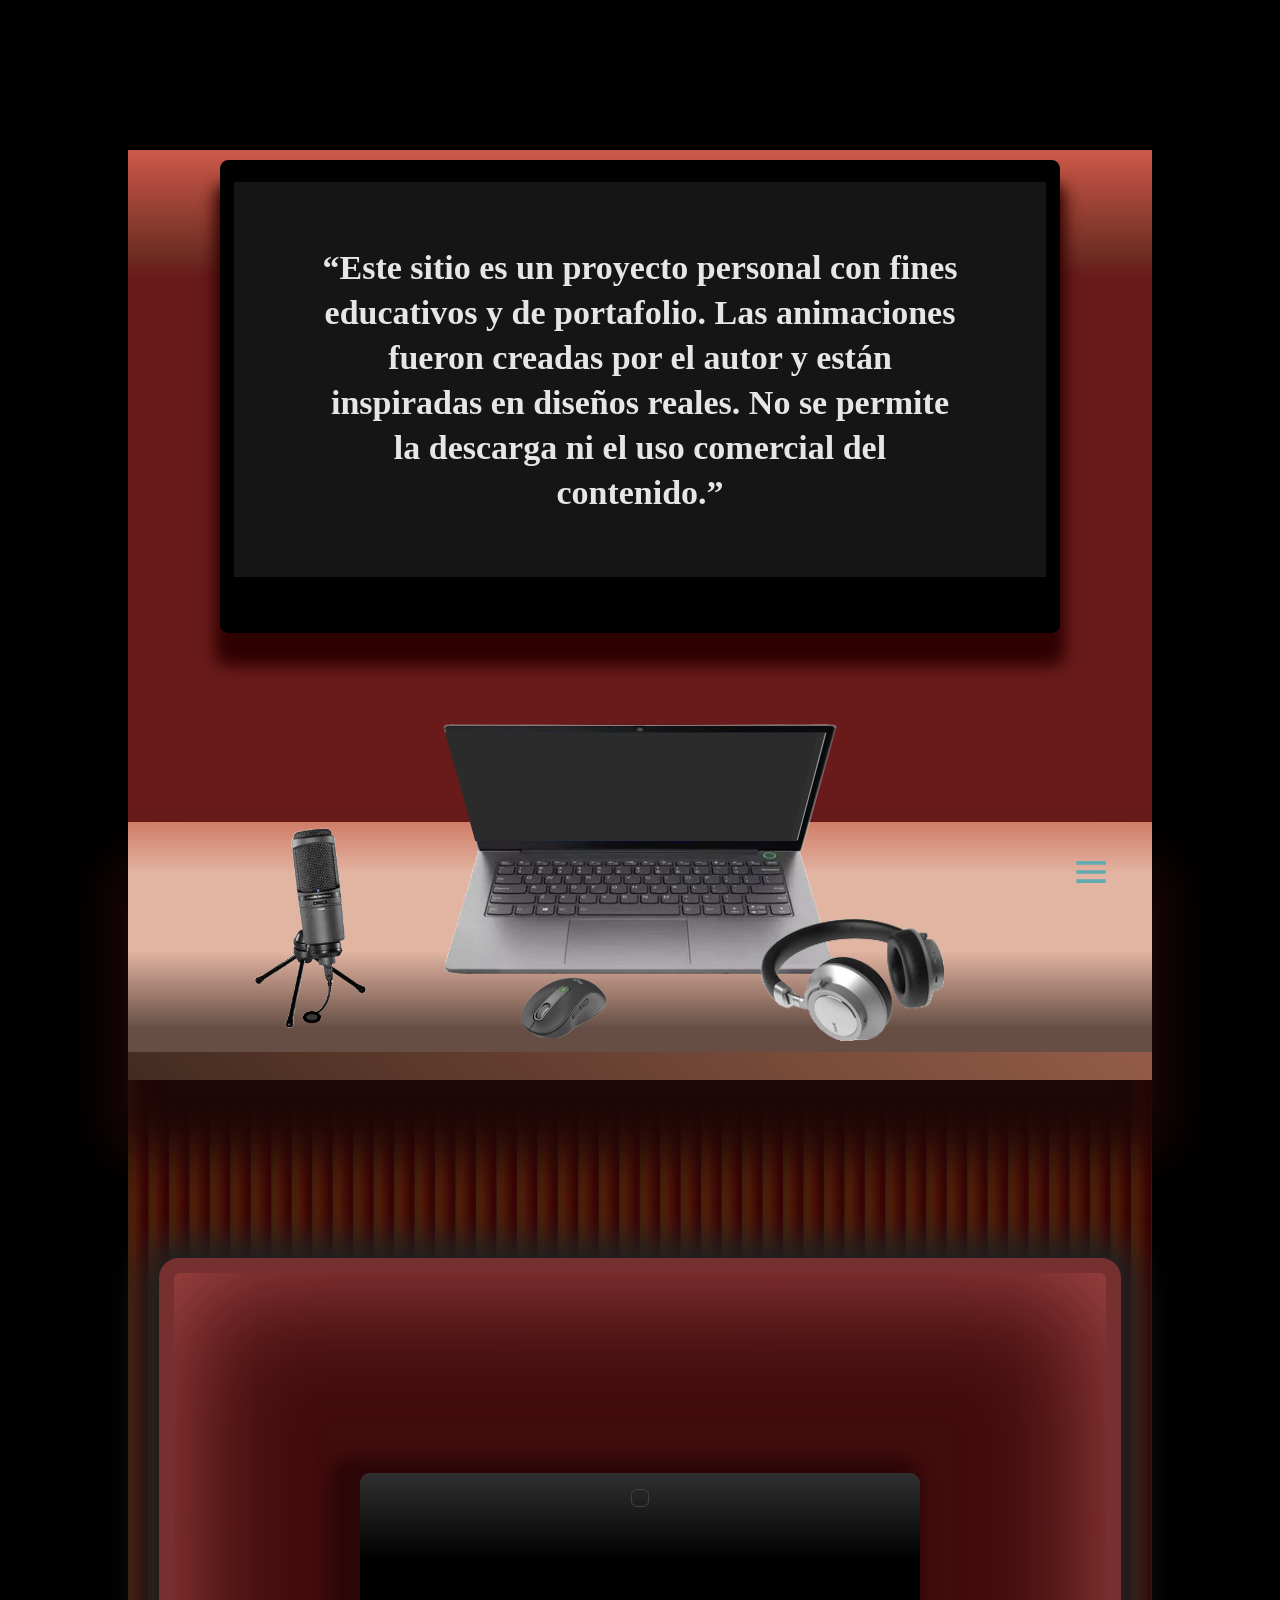
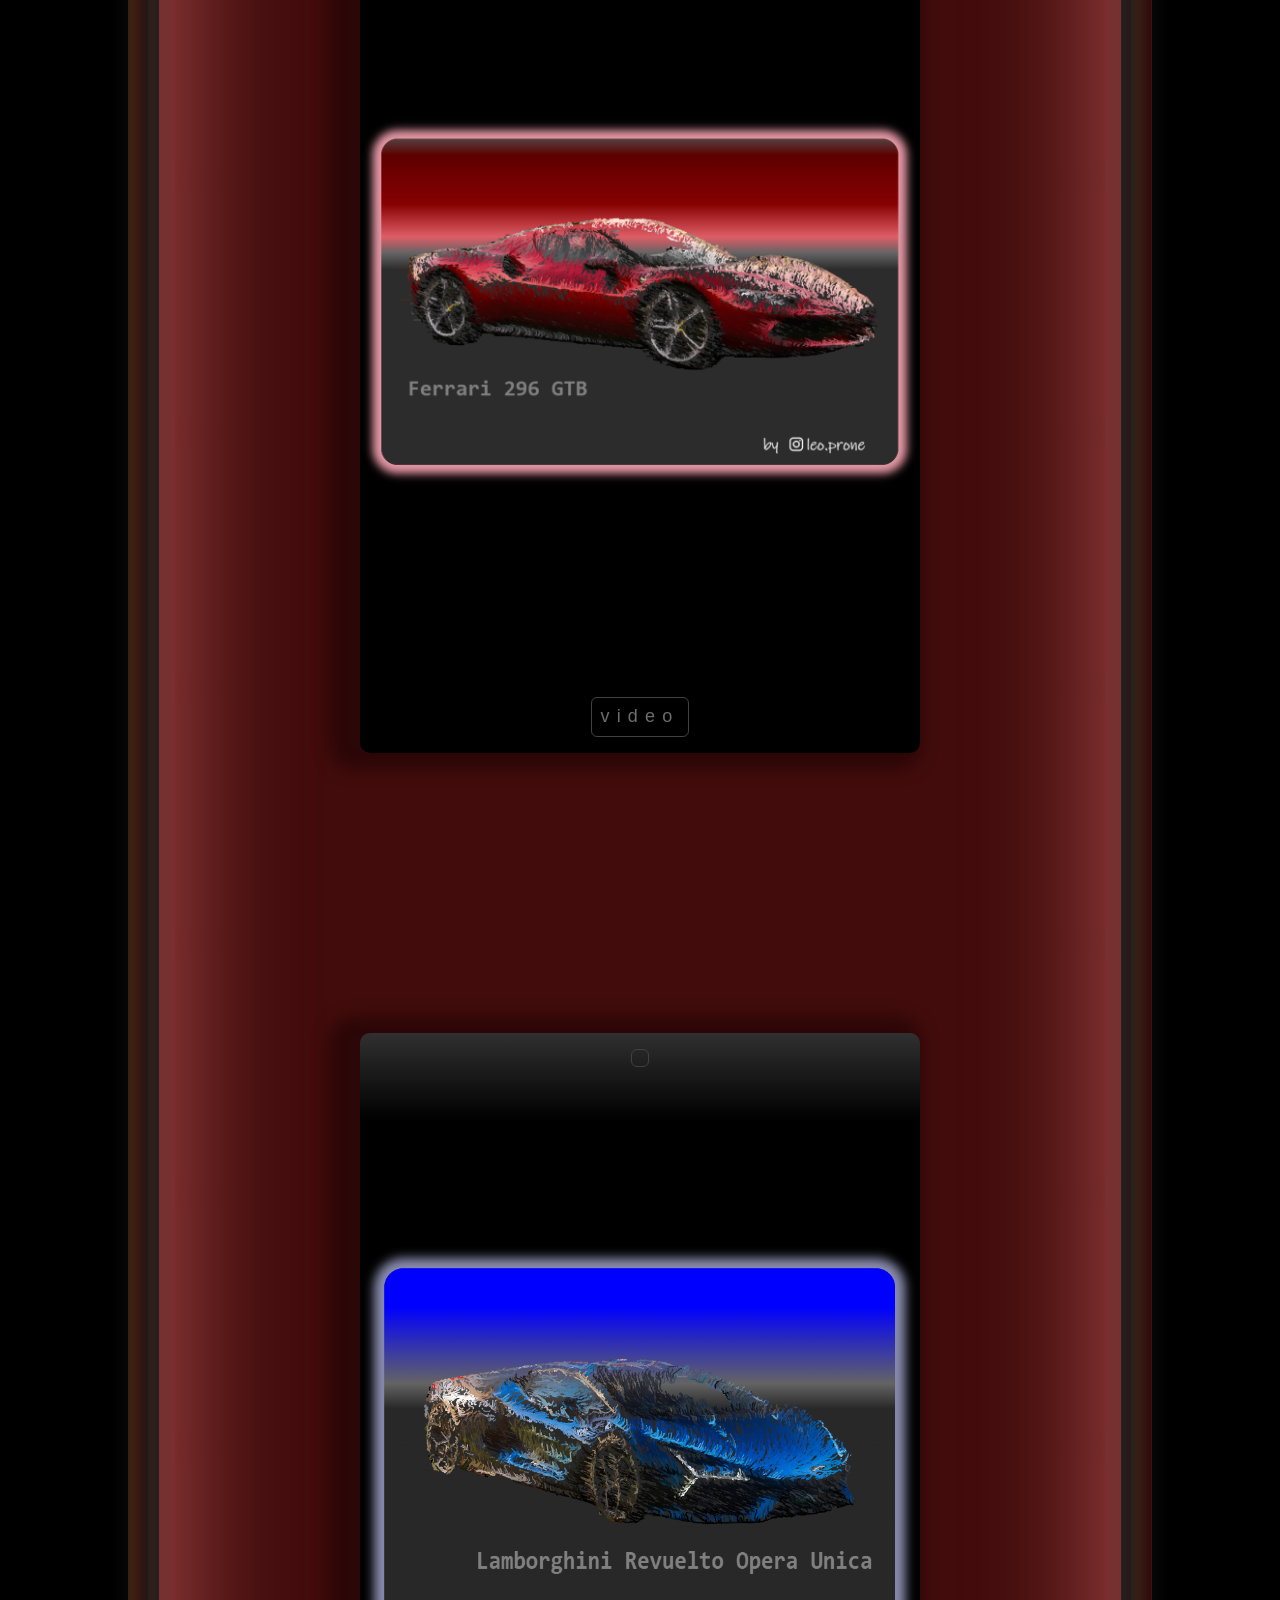
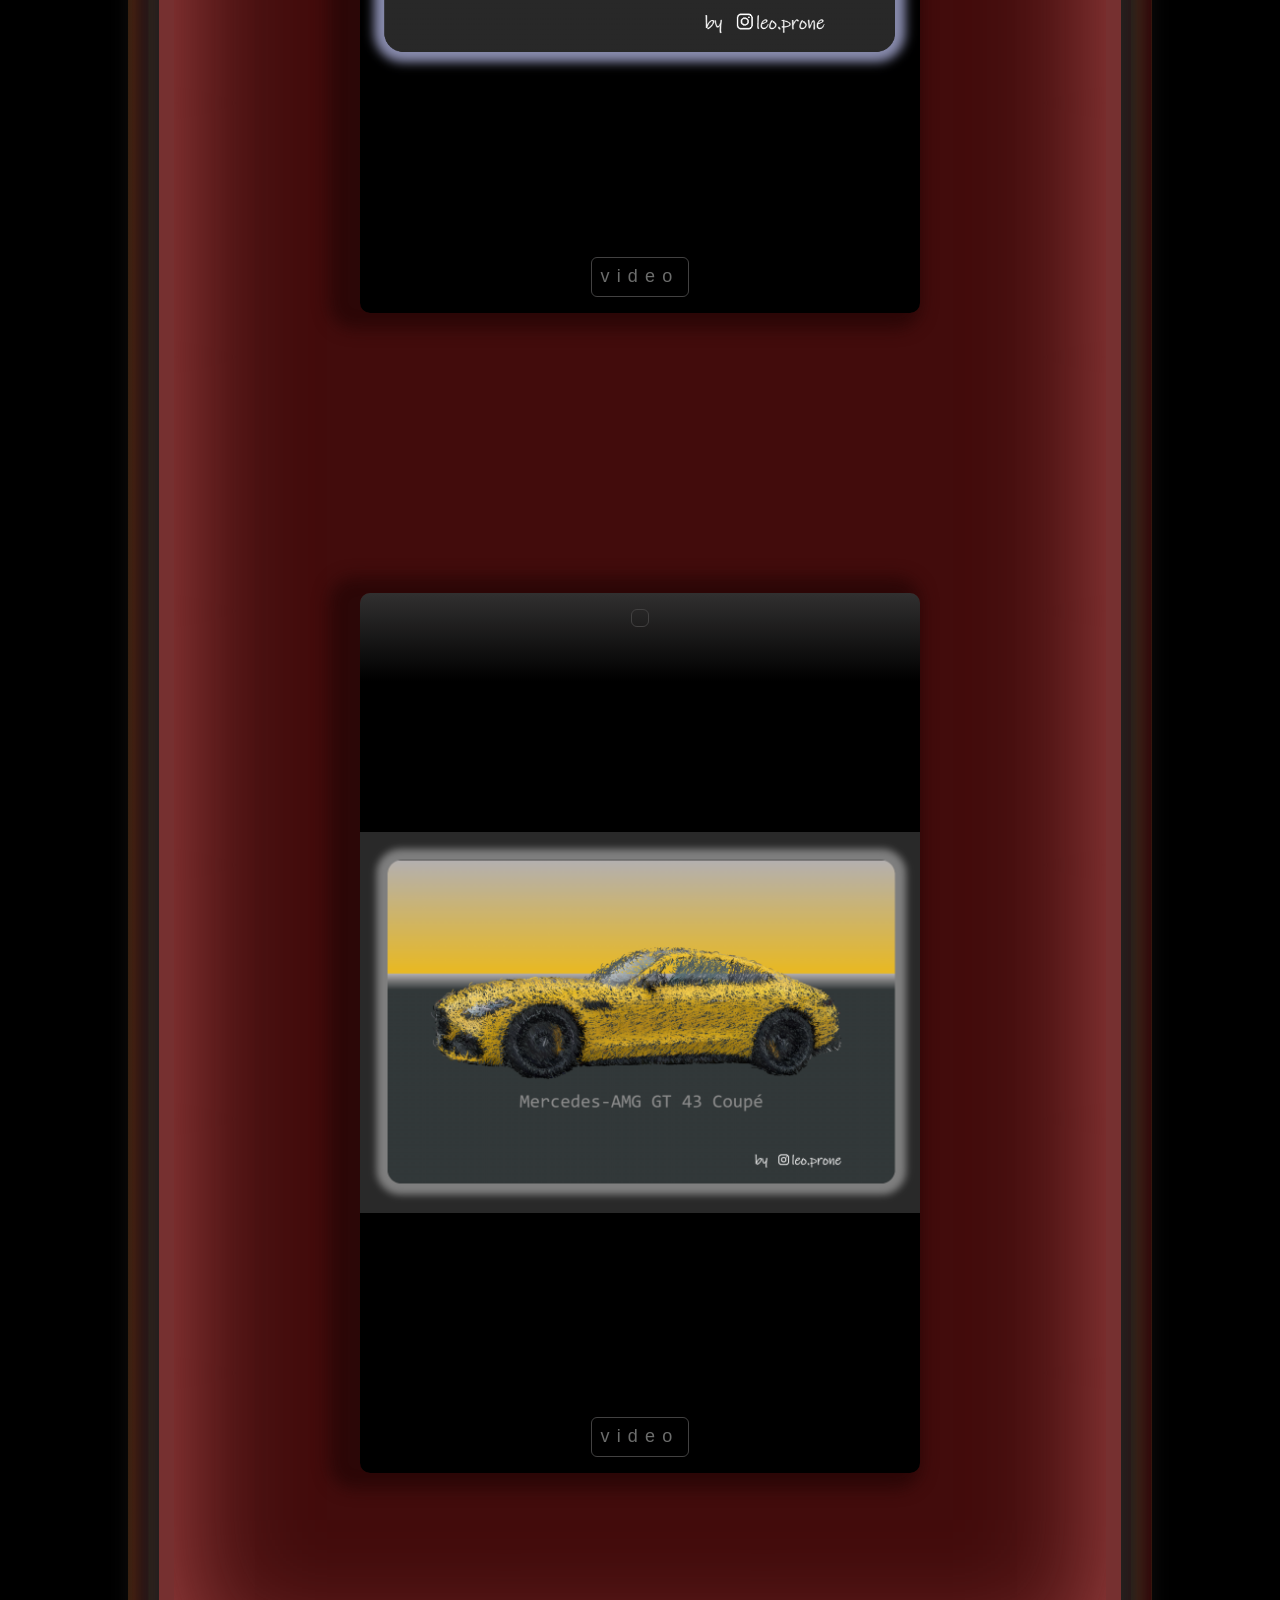
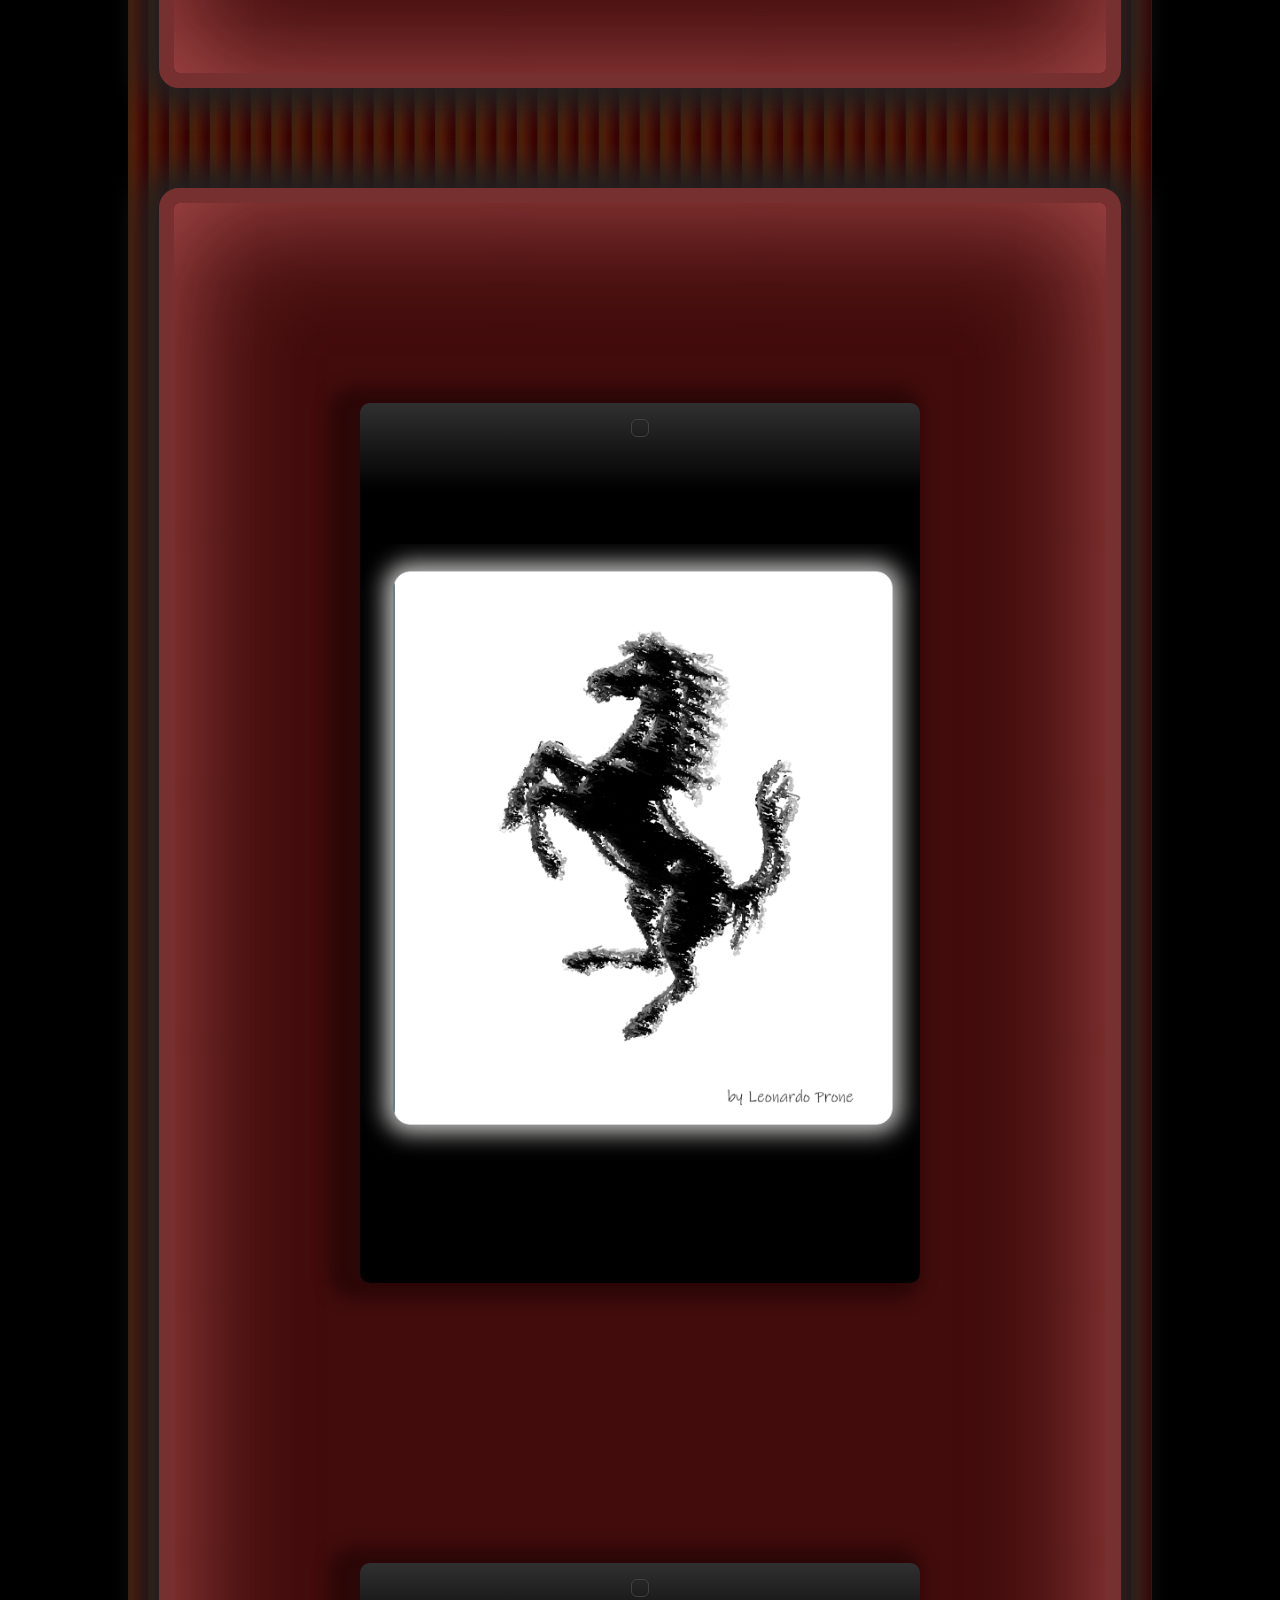
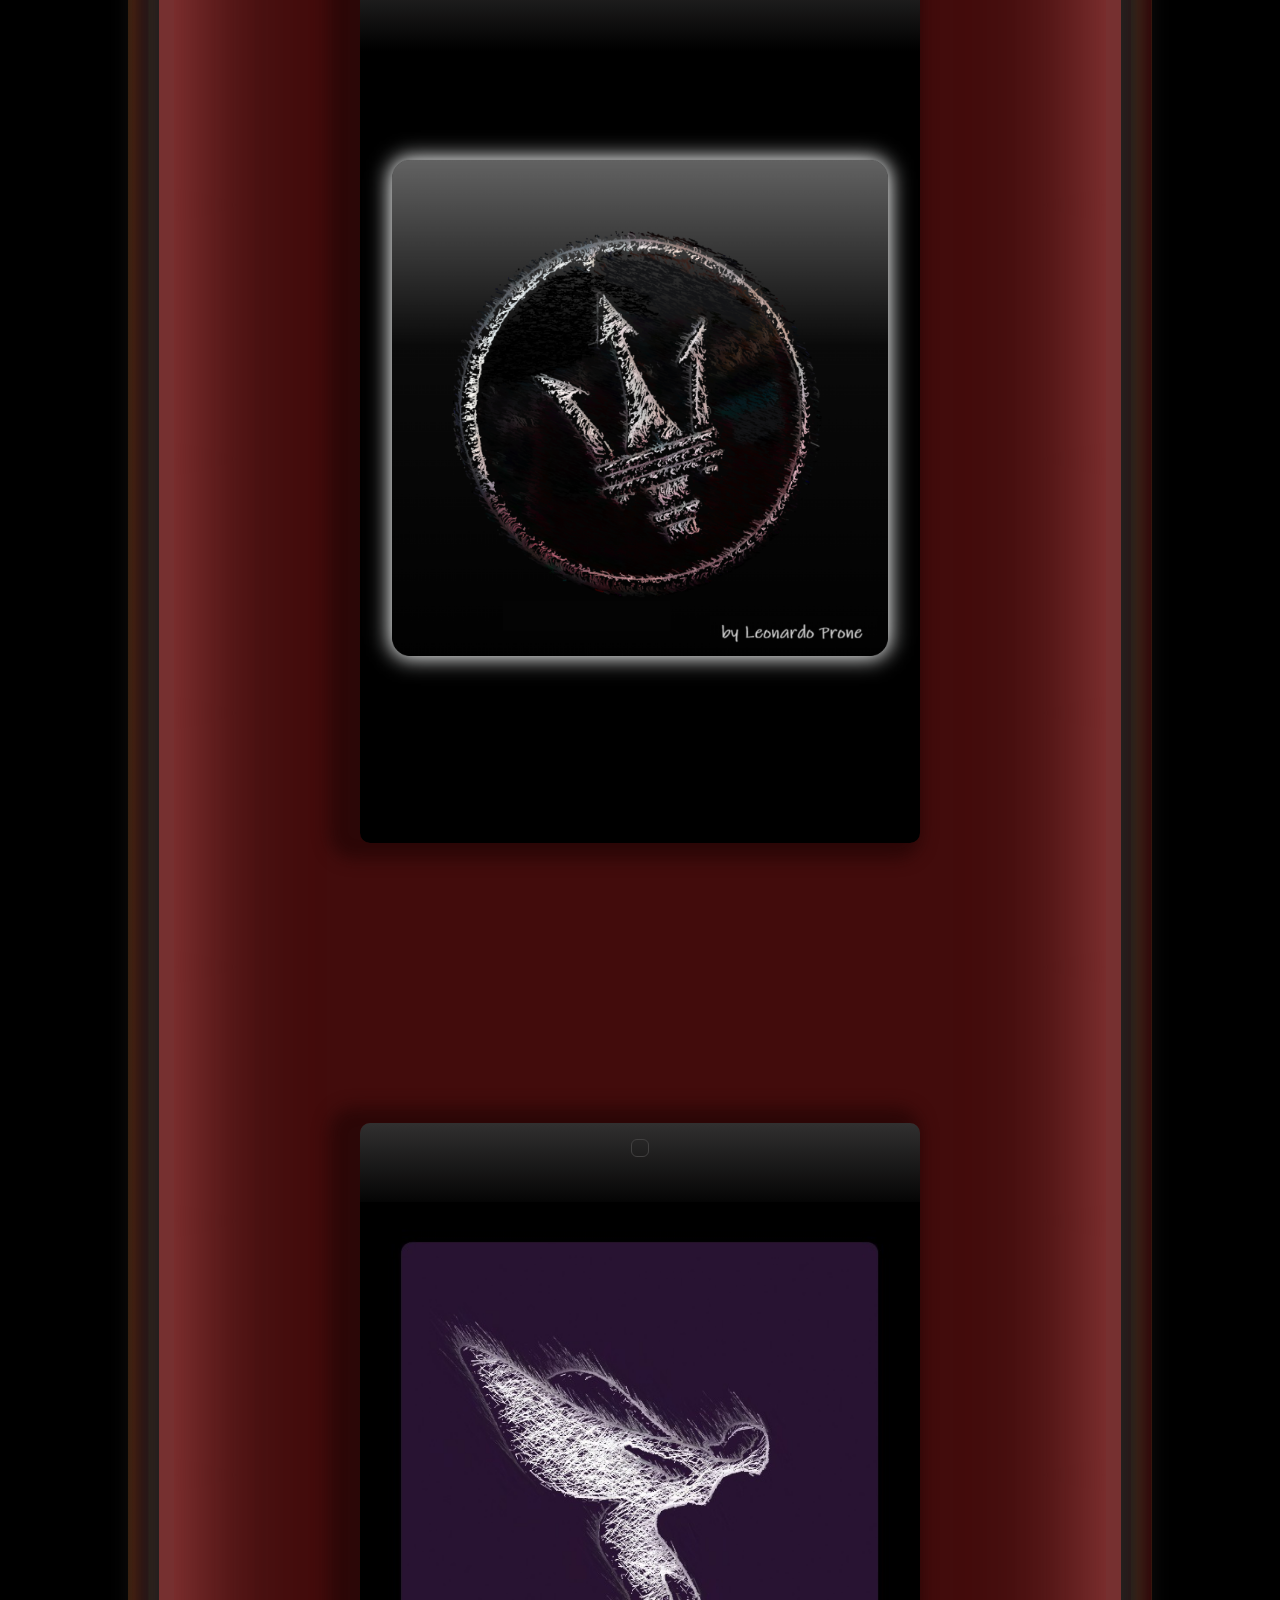
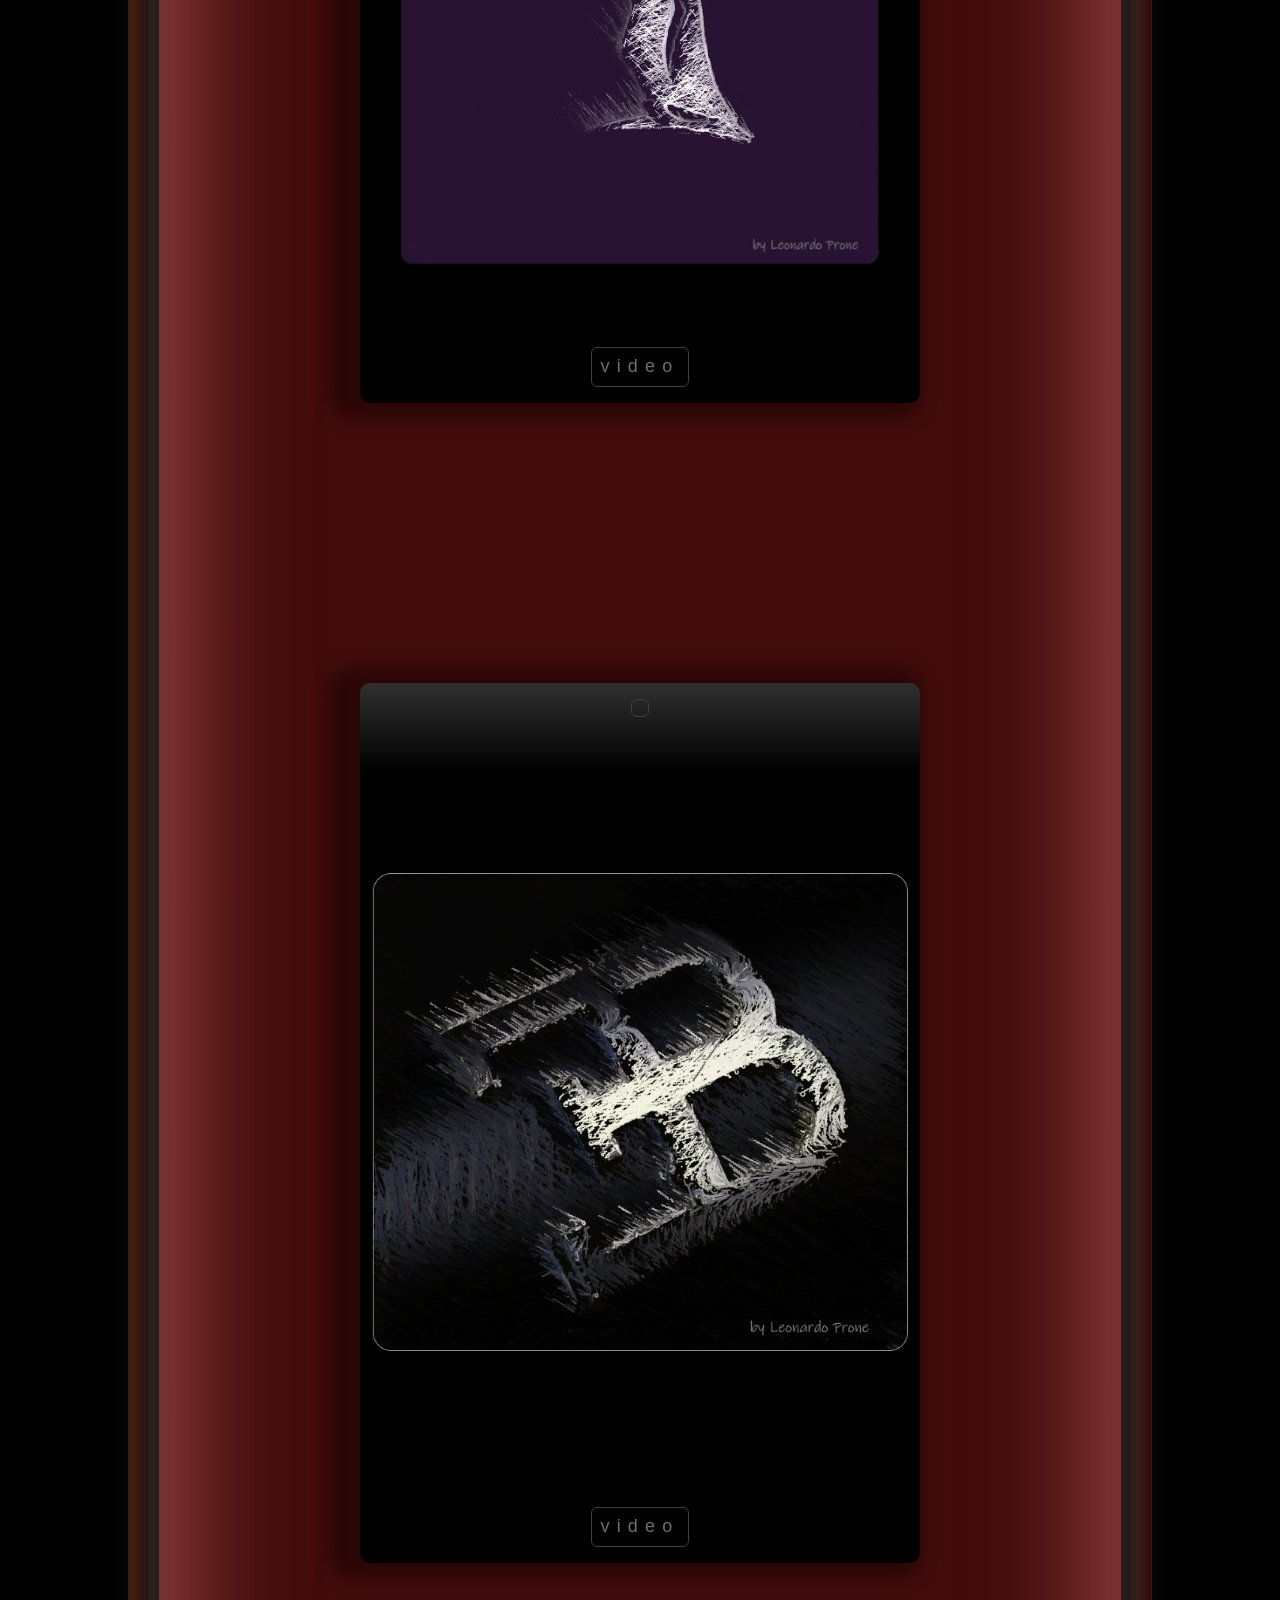
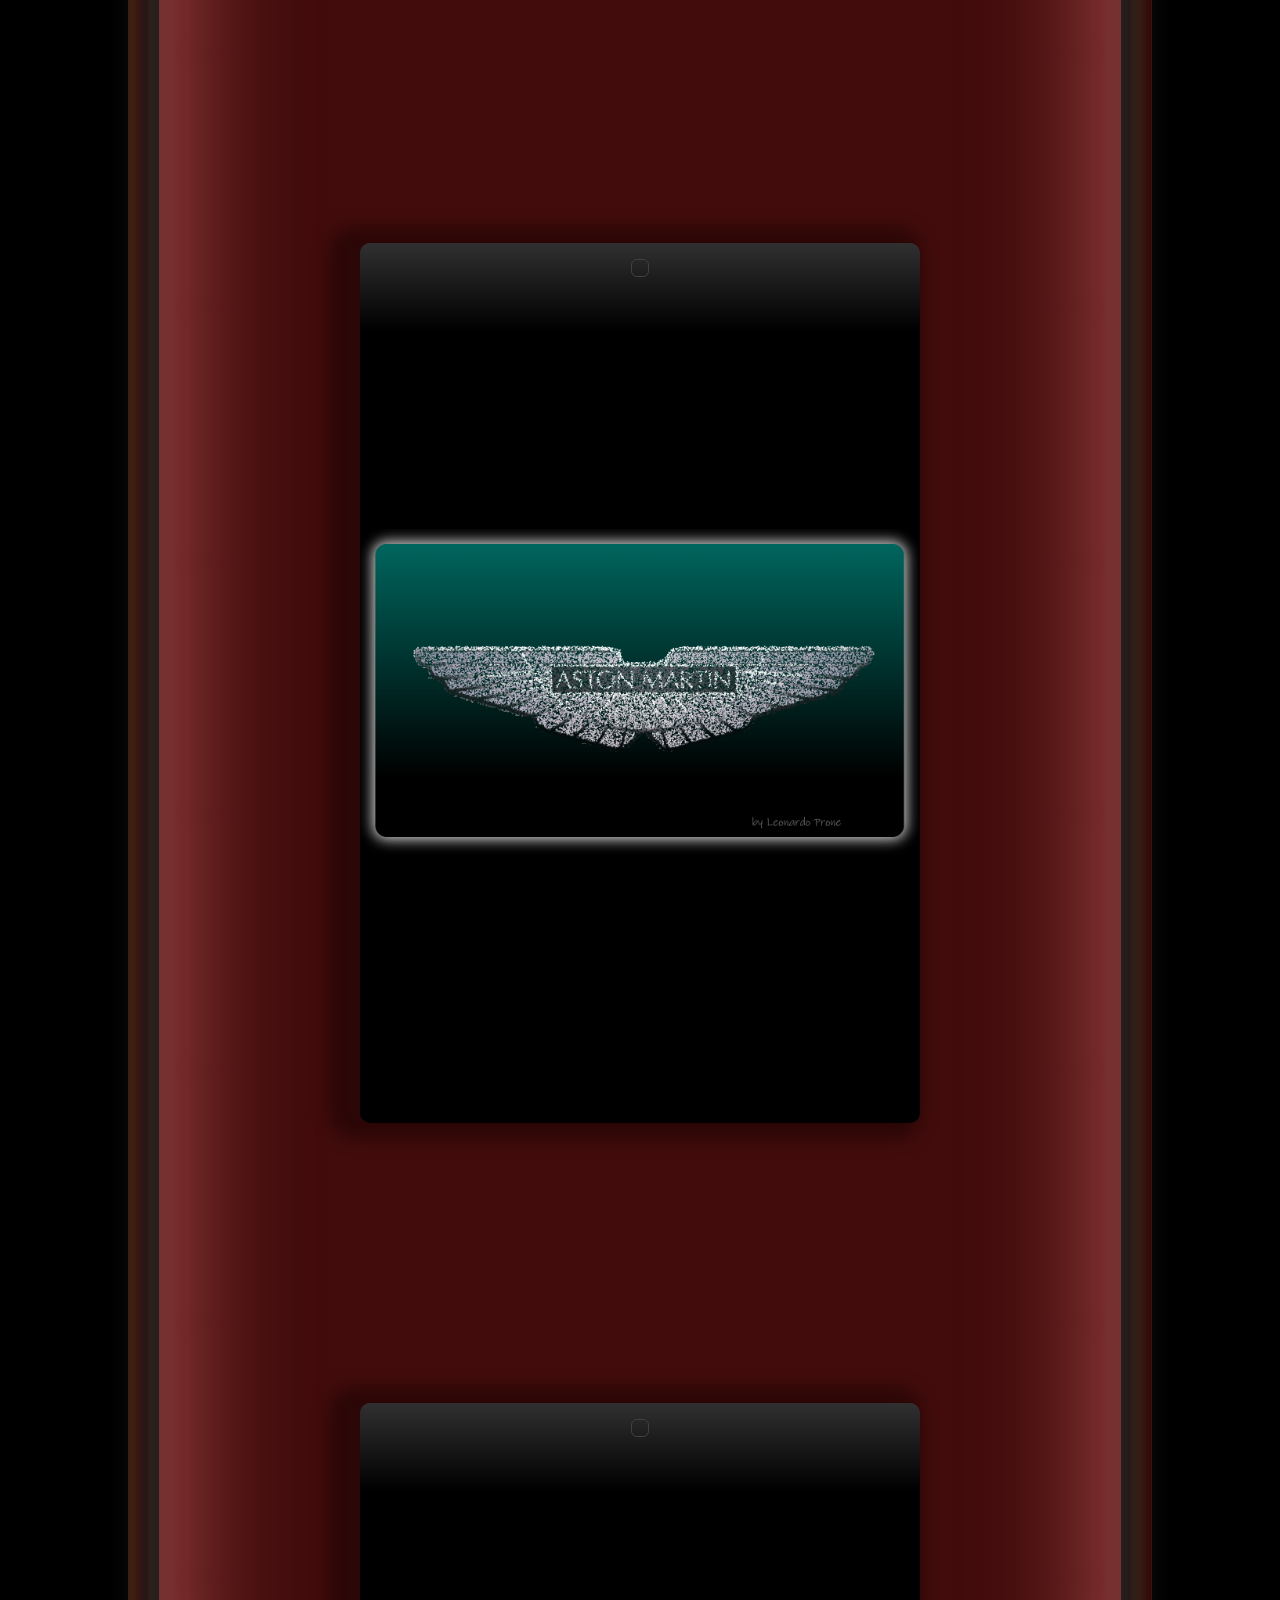
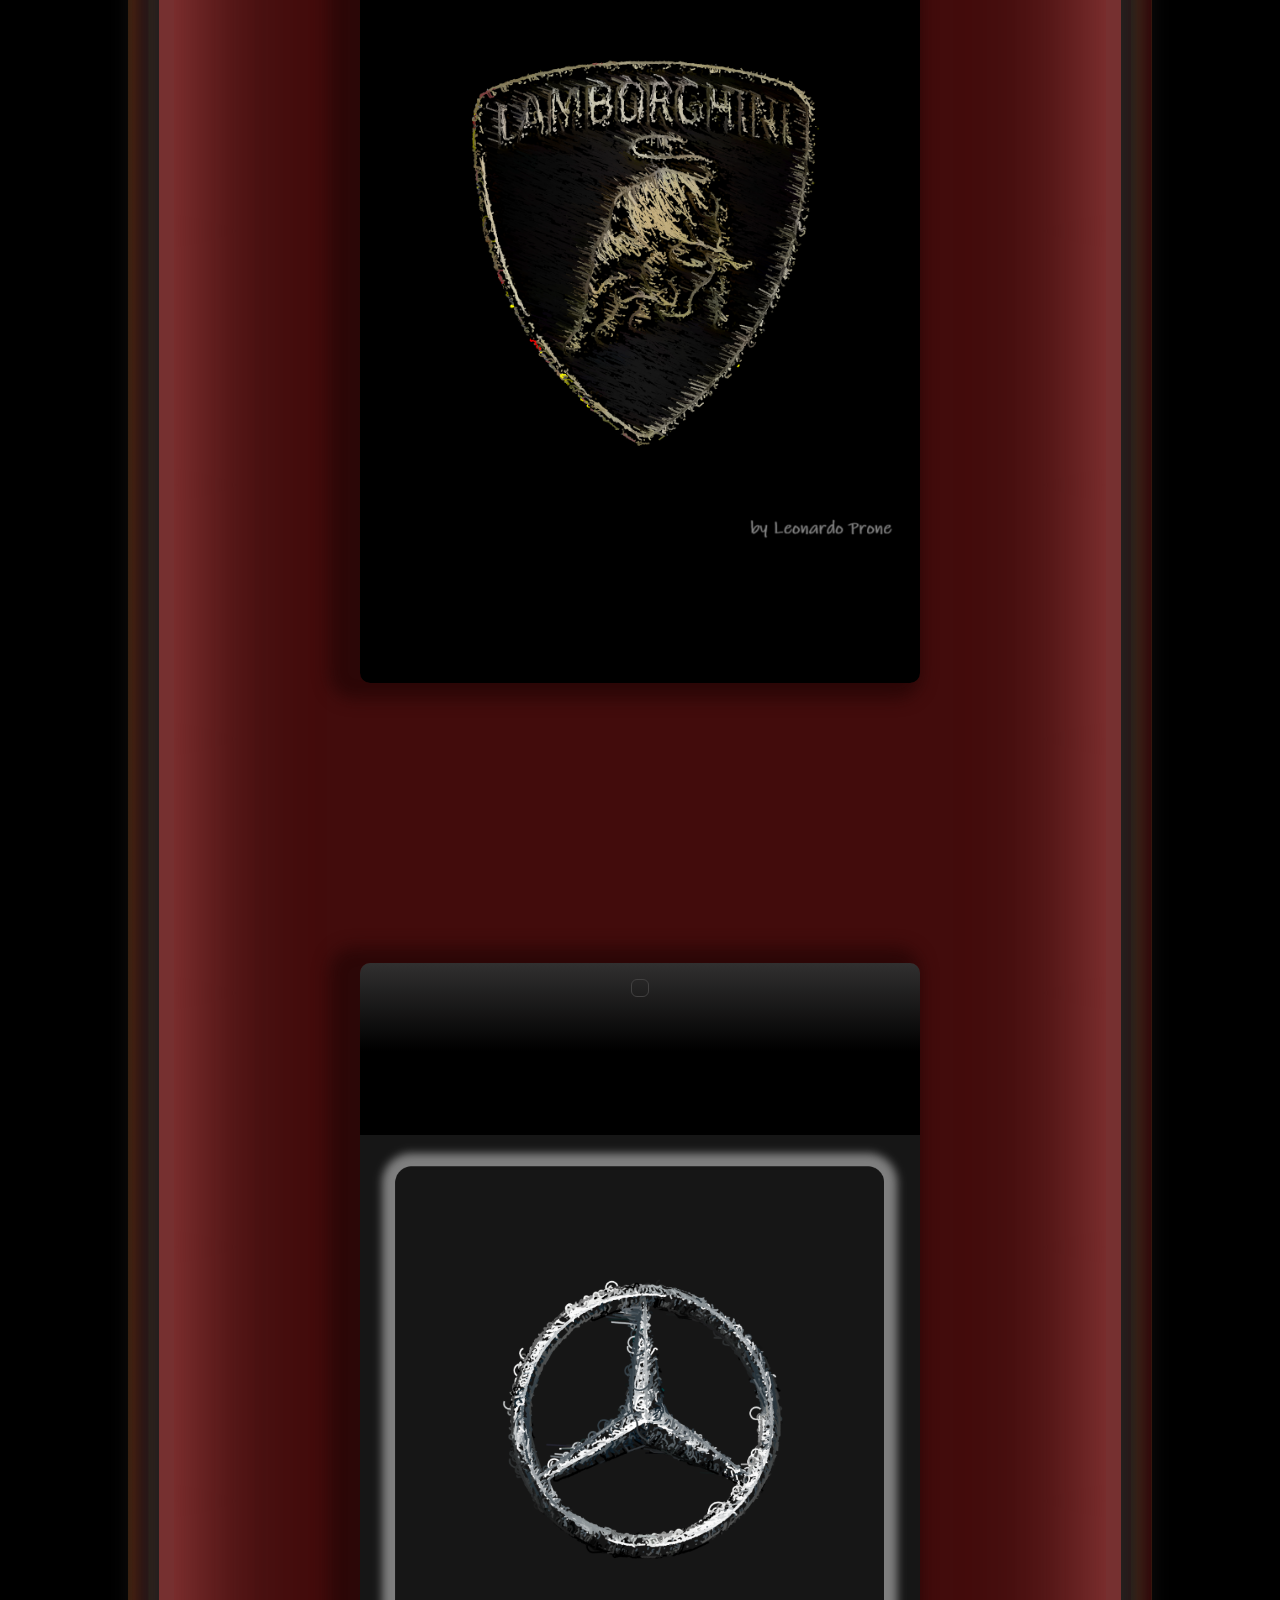
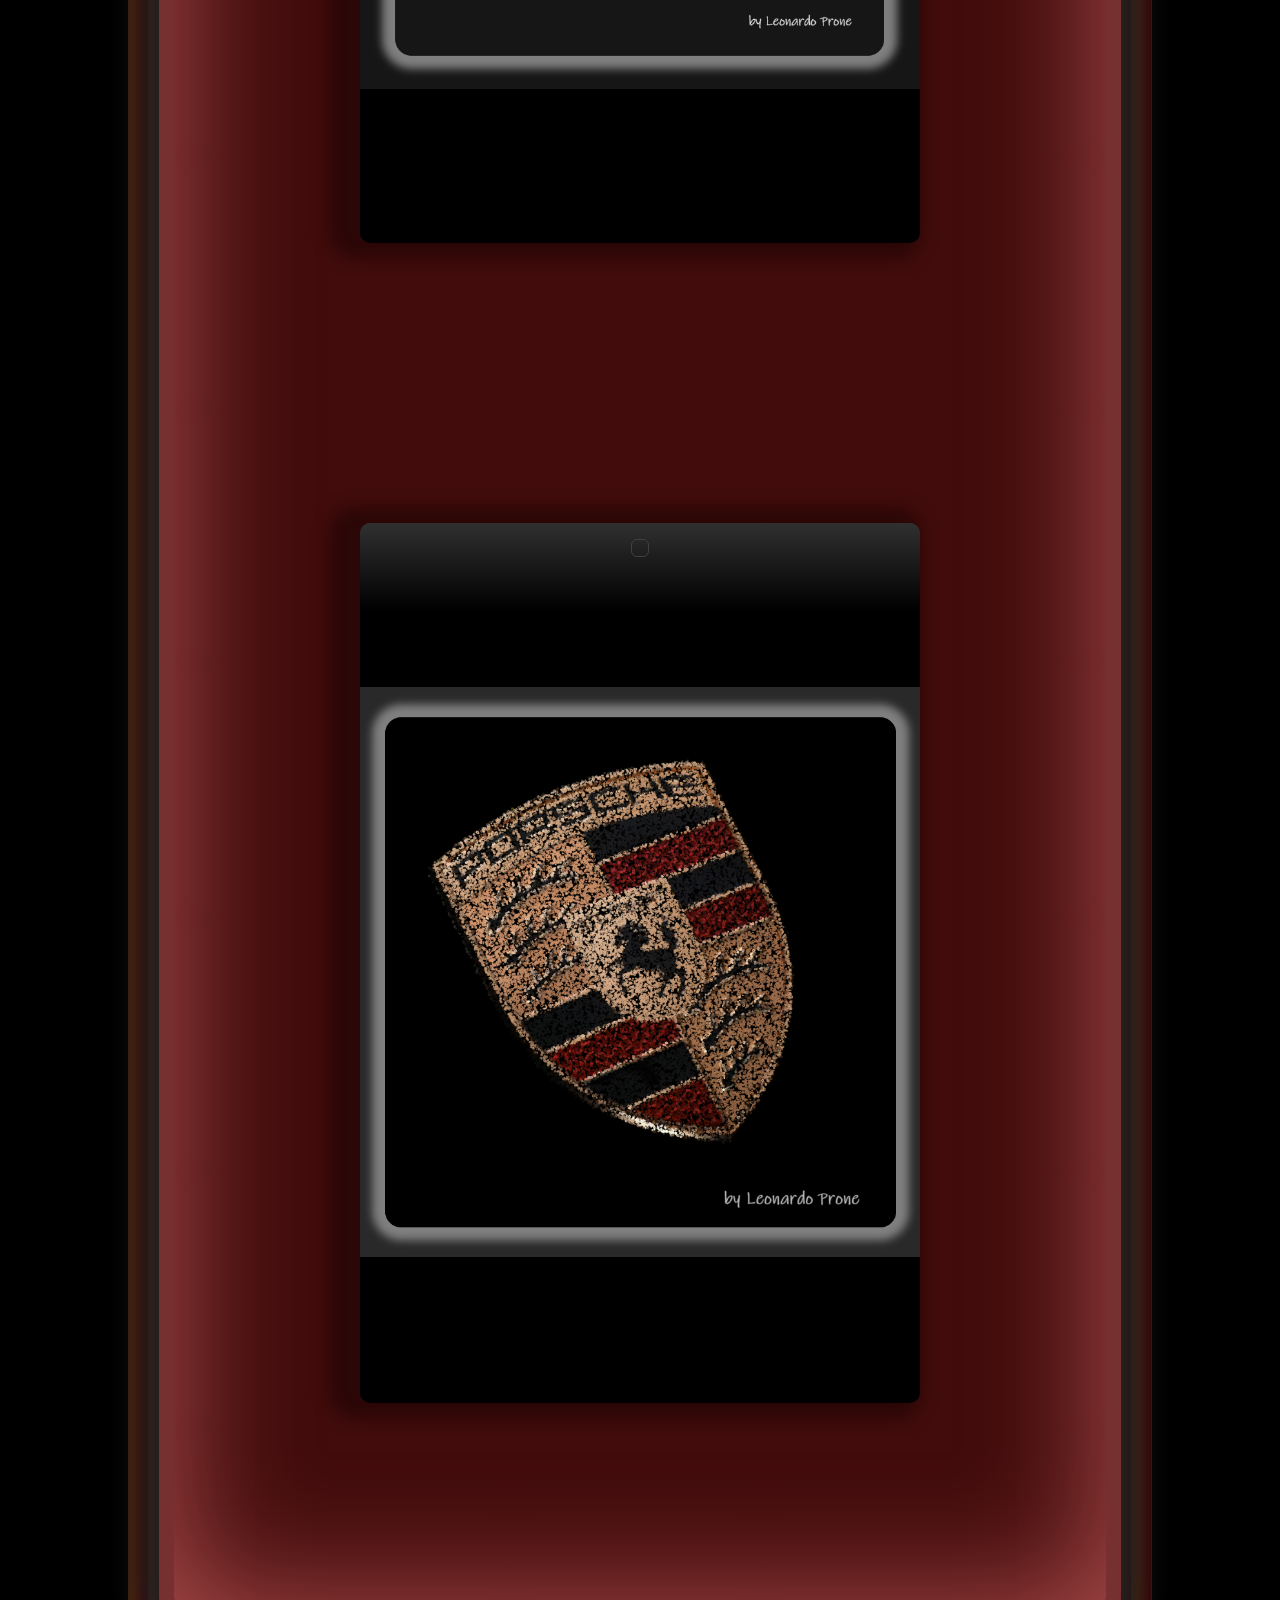
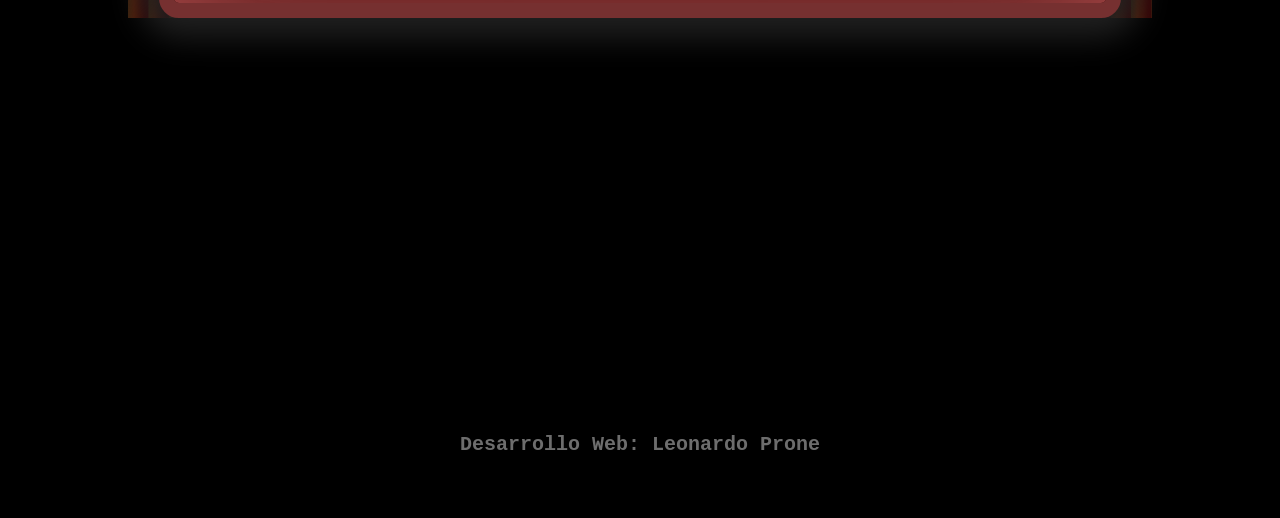
==== index.html @ 73f513bf "Add files via upload" ====
<!DOCTYPE html>
<html lang="es">
<head>
    <meta charset="UTF-8">
    <meta http-equiv="X-UA-Compatible" content="IE=edge">
    <meta name="viewport" content="width=device-width, initial-scale=1.0">
    <title>Leo Prone</title>
   <!-- <link rel="icon" href="assets/android-icon-192x192.png">
    -->
    <meta name="theme-color" content="rgb(91, 92, 92)"> 
   <!--  <link rel="stylesheet" href="styles/base.css"> -->
<!--    <link rel="stylesheet" href="styles/base.css">
   <link rel="stylesheet" href="styles/home.css"> 
   <link rel="stylesheet" href="styles/galeria.css">  -->
    
    <!--   <link rel="stylesheet" href="styles/albumes_comas.css"> 
     <link rel="stylesheet" href="styles/temas_individuales.css">  
     -->
     <link rel="stylesheet" href="styles/base.css"> 
     <link rel="stylesheet" href="styles/posta.css">
<!-- 


     <meta name="description" content="Modelo mecanicocuántico del átomo. Energía de orbitales. Radios covalentes o atómicos, iónicos. Energía de ionización. Afinidad electrónica.">
<meta name="theme-color" content="rgb(31, 31, 31)">
    
<link rel="canonical" href="https://www.tomoclasesonline.com/quimica-general-inorganica/estructura-atomica-tabla-periodica.html">
   
<link rel="icon" href="https://www.tomoclasesonline.com/assets/favicon-tco.png">
<link rel="apple-touch-icon" href="https://www.tomoclasesonline.com/assets/favicon-tco.png">

 -->
<!-- REDES SOCIALES -->


<meta property="og:title" content="Pablo Comas - Sitio oficial">
<meta property="og:description" content="">
<meta property="og:url" content="https://leoprone.github.io/pablocomas/index.html">
<meta property="og:image" content="https://leoprone.github.io/pablocomas/assets/hambre-fondo.jpg">

<meta name="twitter:card" content="summary_large_image">
<meta name="twitter:description" content="">
<meta name="twitter:title" content="Pablo Comas - Sitio oficial">
<meta name="twitter:site" content="@eniun_es">
<meta name="twitter:image" content="https://leoprone.github.io/pablocomas/assets/hambre-fondo.jpg">
<meta name="twitter:creator" content="@andylluch">

 
</head>




<body id="body" class="body-home overflow-hidden">


  <header class="header">

<!-- 
     -webkit-box-reflect: below 2rem linear-gradient(to bottom, rgba(0, 0, 0, 0), rgba(0, 0, 0, 0.5));
    -->
 
 <!-- 
    <div class="compartir">
      <h4>compartir</h4>
      <div class="contenedor-redes">
        <a class="facebook redes" href="javascript:void(0)" onclick="javascript:genericSocialShare('https://www.facebook.com/sharer.php?u=leoprone.github.io/pablocomas/index.html')">
          <svg class="redes" xmlns="http://www.w3.org/2000/svg" width="16" height="16" fill="currentColor" class="bi bi-facebook" viewBox="0 0 16 16">
         <path d="M16 8.049c0-4.446-3.582-8.05-8-8.05C3.58 0-.002 3.603-.002 8.05c0 4.017 2.926 7.347 6.75 7.951v-5.625h-2.03V8.05H6.75V6.275c0-2.017 1.195-3.131 3.022-3.131.876 0 1.791.157 1.791.157v1.98h-1.009c-.993 0-1.303.621-1.303 1.258v1.51h2.218l-.354 2.326H9.25V16c3.824-.604 6.75-3.934 6.75-7.951"/>
          </svg>
        </a>  
  
  
  
        <a href="https://twitter.com/share?ref_src=twsrc%5Etfw" class="twitter-share-button" data-show-count="false" target="_blank" rel="noopener">
          <svg class="redes" xmlns="http://www.w3.org/2000/svg" width="16" height="16" fill="currentColor" class="bi bi-twitter-x" viewBox="0 0 16 16">
            <path d="M12.6.75h2.454l-5.36 6.142L16 15.25h-4.937l-3.867-5.07-4.425 5.07H.316l5.733-6.57L0 .75h5.063l3.495 4.633L12.601.75Zm-.86 13.028h1.36L4.323 2.145H2.865z"/>
          </svg>
        </a>
      </div>
        <script async src="https://platform.twitter.com/widgets.js" charset="utf-8"></script>
    </div>
    
  

    TEXTO TRANSPARENTE CON IMAGEN DE FONDO
 
    h1{
      width: 300px;
      padding: 10px;
      font-size: 2.5rem;
      font-weight: bold;
      text-shadow: -8px 10px .5rem rgb(35, 34, 34);
      text-align: center;
      margin: 100px auto;
      border: 10px solid rgb(198, 195, 195);
      border-radius: 5px;
      background: url("assets/images/img-yo.jpg") no-repeat center bottom;
      -webkit-background-clip: text;
      background-size: cover;
      box-shadow: 0 15px 2rem .2rem black, inset 0 0 1rem .3rem rgb(125, 124, 124);
      background-clip: text;
      color: transparent;
     
    }
     -->




      <section class="container">       
              <!--<div class="logo">
               <a href="index.html#inicio"><img src="assets/android-icon-192x192.png" alt=""></a>
              </div>-->        
          
<!--          
              <button class="menu-btn">
                <svg xmlns="http://www.w3.org/2000/svg" width="44" height="44" viewBox="0 0 20 20">
                   <path d="M4 6H20V8H4zM4 11H20V13H4zM4 16H20V18H4z" />
                </svg>
                <svg class="none" xmlns="http://www.w3.org/2000/svg" width="44" height="44" viewBox="0 0 20 20">
                   <path
                     d="M16.192 6.344L11.949 10.586 7.707 6.344 6.293 7.758 10.535 12 6.293 16.242 7.707 17.656 11.949 13.414 16.192 17.656 17.606 16.242 13.364 12 17.606 7.758z" />
                </svg>
               </button> -->

               <button class="menu-btn">
                <svg xmlns="http://www.w3.org/2000/svg" width="44" height="44" viewBox="0 0 24 24">
                  <path d="M4 6H20V8H4zM4 11H20V13H4zM4 16H20V18H4z" />
                </svg>
                <svg class="none" xmlns="http://www.w3.org/2000/svg" width="44" height="44" viewBox="0 0 24 24">
                  <path
                    d="M16.192 6.344L11.949 10.586 7.707 6.344 6.293 7.758 10.535 12 6.293 16.242 7.707 17.656 11.949 13.414 16.192 17.656 17.606 16.242 13.364 12 17.606 7.758z"/>
                </svg>
              </button>

        <nav class="menu">
          <a href="" class="contacto-mio">leoprone@gmail.com</a>
        <!--   <a href="index.html#discografia">Discografía</a>
          <a href="index.html#galeria">Galería</a>
          <a href="index.html#agenda">Agenda</a>
          <a href="https://pablocomas.bandcamp.com/" target="_blank" rel="noopener">Tienda</a>
          <a href="index.html#contacto">Contacto</a> -->
          <!--<a href="privacy_policy.html">Política de Privacidad</a>-->
          <br>
          <br>

        </nav>
      </section>
    </header>

  


    <div class="bienvenida-container">
      <div class="bienvenida">Bienvenido</div> 
    </div>

<div class="container-total">
 <!--  <div class="bienvenida-container">
    <div class="bienvenida">Bienvenido</div> 
  </div> -->
  
      <div class="pared-monitor">
        
            <div class="botones-download-video">
              <!--  botón descarga video Ferrari 296GTB -->
              <div id="btn-download-video-ferrari296" class="btn-download display-none">
                  <a  href="assets/videos/video_audio_ferrari296GTB_compr.mp4"  download="video_ferrari296"></a>
              </div>

              <!--  botón descarga video  Lamborghini Revuelto   -->
              <div id="btn-download-video-lamborghini-revuelto" class="btn-download display-none">
                <a  href="assets/videos/video_lamborghini_revuelto.mp4"  download="video_lamborghini_revuelto"></a>
            </div>

            
              <!--  botón descarga video Mercedes MG43  -->
              <div id="btn-download-video-mercedes-mg43" class="btn-download display-none">
                <a  href="assets/videos/video_mercedes_mg43.mp4"  download="video_mercedes_mg43"></a>
            </div>

              <!--  botón descarga video logo Bugatti - audio  -->
              <div id="btn-download-video-logo-bugatti-audio" class="btn-download display-none">
                <a  href="assets/videos/video_audio_logo_bugatti_compr.mp4"  download="video_audio_logo_bugatti_compr.mp4"></a>
            </div>

            
              <!--  botón descarga video logo Rolls Royce -->
              <div id="btn-download-video-logo-rolls-royce" class="btn-download display-none">
                <a  href="assets/videos/video_logo_rolls_royce_compr.mp4"  download="video_logo_rolls_royce_compr.mp4"></a>
            </div>

            </div>
   
      <div id="monitor" class="monitor">
   <!--   <video id="video-graffiti" class="video video-graffiti display-none" loop src="assets/videos/video_mercedes_mg43.mp4" width="300" height="169"></video>
    -->
          <p id="aviso">
            “Este sitio es un proyecto personal con fines educativos y de portafolio. Las animaciones fueron creadas por el autor y están inspiradas en diseños reales. No se permite la descarga ni el uso comercial del contenido.”
          </p>
        
          <video id="video-ferrari-296"  class="video display-none"  src="assets/videos/video_audio_ferrari296GTB_compr.mp4" loop></video>
          <video id="video-lamborghini-revuelto" class="video display-none" src="assets/videos/video_lamborghini_revuelto.mp4" loop></video>
          <video id="video-mercedes-mg43" class="video display-none" src="assets/videos/video_mercedes_mg43.mp4" loop></video>
          <video id="video-logo-bugatti" class="video display-none" src="assets/videos/video_audio_logo_bugatti_compr.mp4" loop></video>
          <video id="video-logo-rolls-royce" class="video display-none" src="assets/videos/video_logo_rolls_royce_compr.mp4" loop></video>
   
  </div>
  <div id="monitor-mobile" tabindex="-1" ></div> 
</div>

   


   

<div class="notebook-table">

  <div class="notebook">
    <div  class="display">
      <div class="black-screen"></div>
      <div class="explorer-container">
       
          <ul class="nav">
          <li><input type="button" id="btn-graffiti" class="btn-video" ></li>
           
      
            <li><span>assets</span>
              <ul class="submenu">
                <li><a href="">img_1.jpg</a></li>
                <li><a href="">img_2.jpgl</a></li>
                <li><a href="">img_3.jpg</a></li>
                <li><a href="">img_4.jpg</a>
                <li><a href="">img_5.jpg</a>
                <li><a href="">img_6.jpg</a>
                
                
               </ul>
             </li>
              <li>
                  <span>Components</span>
                  
                </li>
                <li>
                  <span>Modules</span>
                  
                </li>
                <li>
                  <span>js</span>
                  
                </li>

                <li><span>styles</span>
                  
                    </li>
      
                <li><span>index.html</span></li>

              </ul>
            
        
      </div> 

      <div class="file-container">
        <pre id="file" class="file"></pre>
      </div>

<div id="monitor-desk" tabindex="-1"></div> 



    </div>
    <div class="kb">
      <div class="btn-power-notebook"></div>
    </div>



    <div class="auriculares"></div>
    <div class="mic"></div>
    <div class="mouse"></div> 
  </div>
      
  <!-- <button id="ver-codigo" class="ver-codigo">Demo</button>  
  
   <a href="#monitor"><button id="ver-codigo" class="ver-codigo">Demo</button></a>  
   -->
  <div class="table">
    
  </div> 
</div>








<section class="images">
  
  <!--  FERRARI 296 GTB  -->
 <div class="card">
  <a href="assets/images/img_ferrari296GTB.png"  class="btn-video" download="Ferrari-296-GTB"></a>

   <div class="image">
    <img src="assets/images/img_ferrari296GTB.png">
  </div>
  <a href="#monitor"><input type="button" class="btn-video" id="btn-ferrari-296" value="video"></a>

   </div>
   

 <!--  LAMBORGHINI REVUELTO  -->
 <div class="card">
  <a href="assets/images/img_lamborghini_revuelto.png"  class="btn-video" download="Lamborghini-Revuelto"></a>

  <div class="image">
    <img src="assets/images/img_lamborghini_revuelto.png">
  </div>
  <a href="#monitor"><input type="button" class="btn-video" id="btn-lamborghini-revuelto" value="video"></a>
  
   </div>
 


 <!--  MERCEDES MG43  -->
 <div class="card">
  <a href="assets/images/img_mercedes_amg_gt43.png"  class="btn-video" download="Mercedes-MG43"></a>

   <div class="image">
    <img src="assets/images/img_mercedes_amg_gt43.png">
  </div>
  <a href="#monitor"><input type="button" class="btn-video" id="btn-mercedes-mg43" value="video"></a>
 
   </div>
 
</section> 




<section class="images">
  
  <!--  FERRARI LOGO  -->
 <div class="card">
  <a href="assets/images/img_logo_ferrari.png"  class="btn-video" download="logo_ferrari"></a>

   <div class="image">
    <img src="assets/images/img_logo_ferrari.png">
  </div>
  <!-- <a href="#monitor"><input type="button" class="btn-video" id="btn-logo-ferrari" val></a> -->
 
  </div>
   



 <!--  MASERATI LOGO -->
 <div class="card">
  <a href="assets/images/img_logo_maserati.png"  class="btn-video" download="logo_maserati"></a>

   <div class="image">
    <img src="assets/images/img_logo_maserati.png">
  </div>
  <!-- <a href="#monitor"><input type="button" class="btn-video" id="btn-logo-maserati" value="video"></a> -->
 
   </div>
 



 
 <!--  ROLLS ROYCE LOGO -->
 <div class="card">
  <a href="assets/images/img_logo_rolls_royce.jpg"  class="btn-video" download="logo_rolls_royce"></a>

  <div class="image">
    <img src="assets/images/img_logo_rolls_royce.jpg">
  </div>
  <a href="#monitor"><input type="button" class="btn-video" id="btn-logo-rolls-royce" value="video"></a>
 
   </div>
 


 <!--  Bugatti LOGO - Audio -->
 <div class="card">
  <a href="assets/images/img_logo_bugatti.png"  class="btn-video" download="logo_bugatti"></a>

  <div class="image">
    <img src="assets/images/img_logo_bugatti.png">
  </div>
  <a href="#monitor"><input type="button" class="btn-video" id="btn-logo-bugatti" value="video"></a>
 
   </div>


 <!--  ASTON MARTIN LOGO -->
 <div class="card">
  <a href="assets/images/img_logo_aston_martin_verde.png"  class="btn-video" download="logo_aston_martin"></a>
 
 <!--  <a href="#monitor"><input type="button" class="btn-video" id="btn-logo-aston-martin" value="video"></a>
 -->  <div class="image">
    <img src="assets/images/img_logo_aston_martin_verde.png">
  </div>
  </div>
 




 <!--  LAMBORGHINI LOGO -->
 <div class="card">
  <a href="assets/images/img_logo_lamborghini.png"  class="btn-video" download="logo_lamborghini"></a>

   <div class="image">
    <img src="assets/images/img_logo_lamborghini.png">
  </div>
  <!-- <a href="#monitor"><input type="button" class="btn-video" id="btn-logo-lamborghini" value="video"></a> -->
 
  </div>
 


 <!--  MERCEDES LOGO  -->
 <div class="card">
  <a href="assets/images/img_logo_mercedes_benz.png"  class="btn-video" download="logo_mercedes_benz"></a>

   <div class="image">
    <img src="assets/images/img_logo_mercedes_benz.png">
  </div>
  <!-- <a href="#monitor"><input type="button" class="btn-video" id="btn-logo-mercedes-benz" value="video"></a> -->
 
   </div>
 


 
 <!--  PORSCHE LOGO  -->
 <div class="card">
  <a href="assets/images/img_logo_porsche.png"  class="btn-video" download="logo_porsche"></a>

  <!-- <a href="#monitor"><input type="button" class="btn-video" id="btn-logo-porsche" value="video"></a>
  --> <div class="image">
    <img src="assets/images/img_logo_porsche.png">
  </div>
  </div>
</section> 


</div>

    <!--FOOTER-->
    <footer class="footer">
      
        
     <small><a href="">Desarrollo Web: Leonardo Prone</a></small>
     
    

   </footer>
<script src="js/posta.js"></script>  
   <script type="text/javascript">
    function genericSocialShare(url){
        window.open(url,'sharer','toolbar=0,status=0,width=648,height=395');
        return true;
    }
    </script>
  

</body>
</html>
---- styles/base.css ----
:root{

  --menu-btn-color: rgb(99, 170, 177);
  --second-color: rgb(129, 127, 127);


/* 
  --first-color: rgb(177, 173, 173); */


   --link-color: aquamarine;
  
   --black-play: black;
  
   --bg-color: rgb(79, 89, 112);
   --tapa-album-color: rgb(253, 49, 35);
   --black-suave: rgb(19, 19, 19);

}




  *,*::after, *::before {
    box-sizing: inherit;
}



body{
margin: 0%;
padding: 0%;
background-color: var(--black-suave);
/* background-image: url("../assets/hambre-fondo.jpg");
background-repeat: repeat-y; */

}








/* 


  @font-face {
 
    font-family: "fuente-mia";
    src: url("../assets/Fuente_mia_ultima-Regular.ttf");
  }  */

.font-size{
  font-size: 0.15px;
}

  html{
    box-sizing: border-box;
    scroll-behavior: smooth;
    
    font-size: 16px;
    font-family: "fuente-mia";
   
    font-weight: bold;
   
}




h1{
  font-size: 2.5rem;
}


h2{
  font-size: 2.25rem;
}


h3{
  font-size: 2rem;
}


h4{
  font-size: 1.75rem;
}


h5{
  font-size: 1.5rem;
}


h6{
  font-size: 1.25rem;
}





    /* ********** Menu ********** */
    .menu-btn {
     
      border: 0;
      cursor: pointer;
      background-color: rgb(21, 21, 21, 0);
      margin-left: 85%;
      margin-top: -10px;
      
    }
    
    .menu-btn svg {
      fill: var(--menu-btn-color);
        
    }
    
    .menu {
      position: fixed;
      left: 0;
      bottom: 0;
      width: 100%;
      display: flex;
      flex-direction: column;
      background-color: rgba(5, 5, 5, 0.75);
      
      opacity: 0;  
      pointer-events: none;
      transition: opacity 0.8s ease;
      z-index: -1;
    }
    
    .menu.is-active {
      opacity: 1;
      pointer-events: auto;
    }
    
    .menu a {
      padding: 1rem;
      font-size: 1.5rem;
      font-weight: 100;
      text-align: center;
      text-decoration: none;
      color: var(--menu-btn-color);
    }
    
    .menu a:hover {
      color: gray;
   
      font-size: 1.5rem;
    }

    .none {
      display: none;
    } 
    
    
    /*  @media screen and (min-width: 1024px) {
      
      
      
      .menu-btn {
        display: none;
      }
    
      .menu {
        position: sticky;
        width: auto;
        flex-direction: row;
        opacity: 1;
        pointer-events: auto;
        top: 0;
        left: 75%;
        padding-top: 5px;
        z-index: 0; 
      }
    
      .menu a {
          font-size: 1.2rem;
        padding: 0 0.4rem;
        color: var(--first-color);
        
      }
    
      .menu a:last-child { 
        padding-right: 0;
        margin-right: 1rem;
      }
    
      .menu a:hover {
        background-color: transparent;
        font-size: 1.2rem;
        
      }
    } */
    

/*      
@keyframes humo-h1{
0%{
  transform: translateX(300px);
}
50%{
  transform: translateX(-30px);
}
100%{
  transform: translateX(300px);
}
}
.humo-h1{
width: 5px;
height: 1px;
top: 400px;
background-color: rgb(193, 195, 196);
box-shadow: 0 0 7rem 7rem rgb(193, 195, 196);
position: sticky;
z-index: -1;
animation: humo-h1 20s linear infinite;
}*/







  /*COMPARTIR EN R.R.S.S.*/

  .compartir{
    position: fixed;
    bottom: 10px;
    left: 2px;
    
   /*  position: relative; */
    z-index: 995;
      width: 30%;
      height: 50px;
 
  
    color: var(--second-color);
    
      margin-left: 25px;
    margin-top: 10px;
    padding-top: 1px;
    padding-bottom: 3px;
      text-align: left;
   
    }
    
    .compartir h4{
    margin-top: -2px;
    margin-left: 14px;
   
    padding-left: 10px;
    color: var(--menu-btn-color);
    font-weight: 100;
    font-size: 16px;
   
    }



    .compartir svg{
    width: 20px;
    height: 20px;
    fill: var(--menu-btn-color);
    margin-right: 25px;
    
    }

  .redes{
   /*  position: relative; */
    /* margin-top: -3px; */
  
    display: inline-block;
    
    width: auto;
    height: 20px;
    
    font-size: 14px;
   
    text-align: center;
    
    /* top: -15px; */
    color: var(--first-color);
  
    text-decoration: none;
    font-weight: 100;
    margin-right: -12px;
    transition: color 0.3s ease-in;
    
  }
  

.contenedor-redes{
  position: fixed; 
 /*  position: absolute; */
  display: flex;
  padding-top: 6px;
  width: 110px;
  bottom: 13px;
  left: 10%; 
  height: 30px;
  position: relative;
  z-index: 995;
}



  .redes:hover{
      color: red;
  }



  @media screen and (min-width: 430px){
   
  

    
.menu-btn{
  margin-left: 98%;
}

    .compartir{
      left: 10%;

    }


.font-size{
  font-size: 0.2px;
}



.contenedor-redes{

  left: 12%;
  

}

  }



    /*---------VERSIÓN TABLET / DESKTOP--------------*/

  @media screen and (min-width: 768px){
  
.menu-btn{
  margin-left: 80%;
}

    .compartir{
      left: 11.5%;
    }


.compartir h4{
  font-size: 18px;
  margin-left: 2px;
}

.redes{
  font-size: 13px;
}






.position-central{
    position: relative;
    width: 340px;
    height: 340px;
    left: 0%;
    top: -86px;
}

.inf2-position-central{
    position: absolute;
    width: 340px;
    height: 340px;
    top: 86px;
}



.font-size{
  font-size: 0.25px;
}






  }





  @media screen and (min-width: 1024px){
  
    .compartir{
      left: 11.5%;
      width: 20%;
    }
   
.compartir h4{
  
  margin-left: 2px;
}

.menu-btn{
  margin-left: 88%;
}


  }



  .no-activo { 
    pointer-events: none; 
    cursor: default; 
  }
   





.cancion-container{
  width: 100vw;
  height: 100vw;
  background-color: rgb(238, 78, 78);
  box-shadow: 0rem 0rem 5rem 5rem white;
  

}

.canciones{
  
  text-align: center;
  font-size: 2.5rem;
}



.video-container{
  
  position: relative;
  max-width: 100%;
  height: 0;
  padding-bottom: 56.25%;

  transition: -webkit-filter 1.5s linear;

  transition: filter 1.5s linear;

  transition: filter 1.5s linear, -webkit-filter 1.5s linear;
  top: 25%;
  z-index: 0;
  
}


.video-container>*{
 position: absolute;
 width: 100%;      
 height: 100%;
 
 
 
 z-index: 1;
 }




.letra h2{
  text-align: center;
}

.letra p{
  
  margin-left: auto;
  margin-right: auto;
  
  text-align: center;
 
}

/*FOOTER*/


.footer {
    /*margin-bottom: var(--header-height); /*para que se vea en mobile y no 
    lo tape el header */
    padding-top: 15px;
    text-align: center;
   
 z-index: 100;
 position: relative;
    height: 100px;
   /*  background: linear-gradient(0deg, black 0, rgb(47, 47, 47)100%);
 */
  background-color: black;
    
  }
  
  footer a{
    
    color: rgb(92, 90, 101);
    text-decoration: none;
    font-size: 16px;
  }
  

  

/*HEADER*/


.header {
    position: fixed;
    left: 10%;
    bottom: 0;
    z-index: 990;
  
    width: 80%;
    height: 40px;
    
  }
  
  .header > .container {
    display: flex;
    justify-content: space-around;
    align-items: center;
    
  }
  






  /*Media query versión desktop*/

  @media screen and (min-width: 1024px) {

    
  
    .footer {
      margin-bottom: 0; /*que el footer quede abajo de nuevo, ya que en
      desktop no está el header abajo*/
      width: 100%;
    }

   
  /* 
    .header {
      position: sticky; 
      top: 0;
      
      padding: 0.5rem;
      height: calc(var(--header-height) - 0.2rem);
    }
 */
    .menu {
        background-color: rgb(211, 22, 22, 0);
        background-color: rgba(5, 5, 5, 0.75);
    }


  
  }

  

/*CONTACTO*/

   

  .contact-card {
    margin: 3rem auto;
   
    padding: 1rem;
    width: 100%;
    height: auto;/*según el caso*/
    display: flex;
    flex-direction: column;
    justify-content: space-around;/*reparte el
    espacio sobrante considerando las orillas*/
    align-items: center;
    position: relative;
    z-index: 1;
  }
  
  .contact-card > svg{
    
    width: 30px;
    height: 30px;
  }

  
  .contact-card > small {
    margin-top: -1rem;
    font-size: 20px;
    margin-bottom: 2rem;
    
  }
  .contact-card > small a{
    color: rgb(49, 49, 49);
    text-decoration: none;
    text-align: center;
    transition: color 0.3s ease-in;
    
    
  }
  
.contact-card small a:hover{
  color: rgb(123, 255, 255);

}


.social-media{

display: flex;
  flex-direction: column;
}

.social-media > a{
  margin: 10px 0;
 
 
 
}


.contact{ 
   margin-top: 150px;
   margin-bottom: -50px;
   background-color: black;
  /*  background: linear-gradient(180deg, black 0, rgb(78, 77, 77) 100%); */
  box-shadow: 0 -30px 3.5rem 2rem black, inset 0 0 1rem 2rem black;
  border: none;
 }

 
  .contact-card h2, h3, .contact-form h3, .contact-form{
    font-size: 1.5rem; 
    font-weight: 100;
    color: var(--menu-btn-color);
 
  }
  

  .contact-card h2{
   
    font-size: 3rem;
    
  }
  
.contact-card .email a{
  
    font-family: Courier, monospace;
    font-size: 1rem;
    color: var(--second-color);
    
  }

  .contact-card .email div{
    
    font-family: Courier, monospace;
    font-size: 1rem;
    color: var(--second-color);
    
  }


.contact-card .social-media a{
    color: var(--second-color);
    font-size: 2rem;
    /* transform: perspective(1000px) rotateX(40deg); */
  }


/*----------------------------------*/




.enlace-a-home{
  width: auto;
  height: auto;

  text-align: center;
  padding-top: 10px;
  margin-left: 10%;
  margin-top: 25px;
  
 
}

.enlace-a-home a{
  text-decoration: none;
  font-size: 1.5rem;
  color: aliceblue;
}


@media screen and (min-width: 430px) {

   

    
  .enlace-a-home{
   
    margin-left: 11%;
    
   
  }
    
    }
  

@media screen and (min-width: 768px) {

   

    
  .enlace-a-home{
   
    margin-left: 12%;
    
   
  }
    
    }
  




  /*Media query versión desktop*/

  @media screen and (min-width: 1024px) {

   

    
.enlace-a-home{
 
  margin-left: 7%;
  
 
}
  
  }


/*-----------------------------------*/




.running{
  -webkit-animation-play-state: running;
          animation-play-state: running;
}
---- styles/base.css ----
:root{

  --menu-btn-color: rgb(99, 170, 177);
  --second-color: rgb(129, 127, 127);


/* 
  --first-color: rgb(177, 173, 173); */


   --link-color: aquamarine;
  
   --black-play: black;
  
   --bg-color: rgb(79, 89, 112);
   --tapa-album-color: rgb(253, 49, 35);
   --black-suave: rgb(19, 19, 19);

}




  *,*::after, *::before {
    box-sizing: inherit;
}



body{
margin: 0%;
padding: 0%;
background-color: var(--black-suave);
/* background-image: url("../assets/hambre-fondo.jpg");
background-repeat: repeat-y; */

}








/* 


  @font-face {
 
    font-family: "fuente-mia";
    src: url("../assets/Fuente_mia_ultima-Regular.ttf");
  }  */

.font-size{
  font-size: 0.15px;
}

  html{
    box-sizing: border-box;
    scroll-behavior: smooth;
    
    font-size: 16px;
    font-family: "fuente-mia";
   
    font-weight: bold;
   
}




h1{
  font-size: 2.5rem;
}


h2{
  font-size: 2.25rem;
}


h3{
  font-size: 2rem;
}


h4{
  font-size: 1.75rem;
}


h5{
  font-size: 1.5rem;
}


h6{
  font-size: 1.25rem;
}





    /* ********** Menu ********** */
    .menu-btn {
     
      border: 0;
      cursor: pointer;
      background-color: rgb(21, 21, 21, 0);
      margin-left: 85%;
      margin-top: -10px;
      
    }
    
    .menu-btn svg {
      fill: var(--menu-btn-color);
        
    }
    
    .menu {
      position: fixed;
      left: 0;
      bottom: 0;
      width: 100%;
      display: flex;
      flex-direction: column;
      background-color: rgba(5, 5, 5, 0.75);
      
      opacity: 0;  
      pointer-events: none;
      transition: opacity 0.8s ease;
      z-index: -1;
    }
    
    .menu.is-active {
      opacity: 1;
      pointer-events: auto;
    }
    
    .menu a {
      padding: 1rem;
      font-size: 1.5rem;
      font-weight: 100;
      text-align: center;
      text-decoration: none;
      color: var(--menu-btn-color);
    }
    
    .menu a:hover {
      color: gray;
   
      font-size: 1.5rem;
    }

    .none {
      display: none;
    } 
    
    
    /*  @media screen and (min-width: 1024px) {
      
      
      
      .menu-btn {
        display: none;
      }
    
      .menu {
        position: sticky;
        width: auto;
        flex-direction: row;
        opacity: 1;
        pointer-events: auto;
        top: 0;
        left: 75%;
        padding-top: 5px;
        z-index: 0; 
      }
    
      .menu a {
          font-size: 1.2rem;
        padding: 0 0.4rem;
        color: var(--first-color);
        
      }
    
      .menu a:last-child { 
        padding-right: 0;
        margin-right: 1rem;
      }
    
      .menu a:hover {
        background-color: transparent;
        font-size: 1.2rem;
        
      }
    } */
    

/*      
@keyframes humo-h1{
0%{
  transform: translateX(300px);
}
50%{
  transform: translateX(-30px);
}
100%{
  transform: translateX(300px);
}
}
.humo-h1{
width: 5px;
height: 1px;
top: 400px;
background-color: rgb(193, 195, 196);
box-shadow: 0 0 7rem 7rem rgb(193, 195, 196);
position: sticky;
z-index: -1;
animation: humo-h1 20s linear infinite;
}*/







  /*COMPARTIR EN R.R.S.S.*/

  .compartir{
    position: fixed;
    bottom: 10px;
    left: 2px;
    
   /*  position: relative; */
    z-index: 995;
      width: 30%;
      height: 50px;
 
  
    color: var(--second-color);
    
      margin-left: 25px;
    margin-top: 10px;
    padding-top: 1px;
    padding-bottom: 3px;
      text-align: left;
   
    }
    
    .compartir h4{
    margin-top: -2px;
    margin-left: 14px;
   
    padding-left: 10px;
    color: var(--menu-btn-color);
    font-weight: 100;
    font-size: 16px;
   
    }



    .compartir svg{
    width: 20px;
    height: 20px;
    fill: var(--menu-btn-color);
    margin-right: 25px;
    
    }

  .redes{
   /*  position: relative; */
    /* margin-top: -3px; */
  
    display: inline-block;
    
    width: auto;
    height: 20px;
    
    font-size: 14px;
   
    text-align: center;
    
    /* top: -15px; */
    color: var(--first-color);
  
    text-decoration: none;
    font-weight: 100;
    margin-right: -12px;
    transition: color 0.3s ease-in;
    
  }
  

.contenedor-redes{
  position: fixed; 
 /*  position: absolute; */
  display: flex;
  padding-top: 6px;
  width: 110px;
  bottom: 13px;
  left: 10%; 
  height: 30px;
  position: relative;
  z-index: 995;
}



  .redes:hover{
      color: red;
  }



  @media screen and (min-width: 430px){
   
  

    
.menu-btn{
  margin-left: 98%;
}

    .compartir{
      left: 10%;

    }


.font-size{
  font-size: 0.2px;
}



.contenedor-redes{

  left: 12%;
  

}

  }



    /*---------VERSIÓN TABLET / DESKTOP--------------*/

  @media screen and (min-width: 768px){
  
.menu-btn{
  margin-left: 80%;
}

    .compartir{
      left: 11.5%;
    }


.compartir h4{
  font-size: 18px;
  margin-left: 2px;
}

.redes{
  font-size: 13px;
}






.position-central{
    position: relative;
    width: 340px;
    height: 340px;
    left: 0%;
    top: -86px;
}

.inf2-position-central{
    position: absolute;
    width: 340px;
    height: 340px;
    top: 86px;
}



.font-size{
  font-size: 0.25px;
}






  }





  @media screen and (min-width: 1024px){
  
    .compartir{
      left: 11.5%;
      width: 20%;
    }
   
.compartir h4{
  
  margin-left: 2px;
}

.menu-btn{
  margin-left: 88%;
}


  }



  .no-activo { 
    pointer-events: none; 
    cursor: default; 
  }
   





.cancion-container{
  width: 100vw;
  height: 100vw;
  background-color: rgb(238, 78, 78);
  box-shadow: 0rem 0rem 5rem 5rem white;
  

}

.canciones{
  
  text-align: center;
  font-size: 2.5rem;
}



.video-container{
  
  position: relative;
  max-width: 100%;
  height: 0;
  padding-bottom: 56.25%;

  transition: -webkit-filter 1.5s linear;

  transition: filter 1.5s linear;

  transition: filter 1.5s linear, -webkit-filter 1.5s linear;
  top: 25%;
  z-index: 0;
  
}


.video-container>*{
 position: absolute;
 width: 100%;      
 height: 100%;
 
 
 
 z-index: 1;
 }




.letra h2{
  text-align: center;
}

.letra p{
  
  margin-left: auto;
  margin-right: auto;
  
  text-align: center;
 
}

/*FOOTER*/


.footer {
    /*margin-bottom: var(--header-height); /*para que se vea en mobile y no 
    lo tape el header */
    padding-top: 15px;
    text-align: center;
   
 z-index: 100;
 position: relative;
    height: 100px;
   /*  background: linear-gradient(0deg, black 0, rgb(47, 47, 47)100%);
 */
  background-color: black;
    
  }
  
  footer a{
    
    color: rgb(92, 90, 101);
    text-decoration: none;
    font-size: 16px;
  }
  

  

/*HEADER*/


.header {
    position: fixed;
    left: 10%;
    bottom: 0;
    z-index: 990;
  
    width: 80%;
    height: 40px;
    
  }
  
  .header > .container {
    display: flex;
    justify-content: space-around;
    align-items: center;
    
  }
  






  /*Media query versión desktop*/

  @media screen and (min-width: 1024px) {

    
  
    .footer {
      margin-bottom: 0; /*que el footer quede abajo de nuevo, ya que en
      desktop no está el header abajo*/
      width: 100%;
    }

   
  /* 
    .header {
      position: sticky; 
      top: 0;
      
      padding: 0.5rem;
      height: calc(var(--header-height) - 0.2rem);
    }
 */
    .menu {
        background-color: rgb(211, 22, 22, 0);
        background-color: rgba(5, 5, 5, 0.75);
    }


  
  }

  

/*CONTACTO*/

   

  .contact-card {
    margin: 3rem auto;
   
    padding: 1rem;
    width: 100%;
    height: auto;/*según el caso*/
    display: flex;
    flex-direction: column;
    justify-content: space-around;/*reparte el
    espacio sobrante considerando las orillas*/
    align-items: center;
    position: relative;
    z-index: 1;
  }
  
  .contact-card > svg{
    
    width: 30px;
    height: 30px;
  }

  
  .contact-card > small {
    margin-top: -1rem;
    font-size: 20px;
    margin-bottom: 2rem;
    
  }
  .contact-card > small a{
    color: rgb(49, 49, 49);
    text-decoration: none;
    text-align: center;
    transition: color 0.3s ease-in;
    
    
  }
  
.contact-card small a:hover{
  color: rgb(123, 255, 255);

}


.social-media{

display: flex;
  flex-direction: column;
}

.social-media > a{
  margin: 10px 0;
 
 
 
}


.contact{ 
   margin-top: 150px;
   margin-bottom: -50px;
   background-color: black;
  /*  background: linear-gradient(180deg, black 0, rgb(78, 77, 77) 100%); */
  box-shadow: 0 -30px 3.5rem 2rem black, inset 0 0 1rem 2rem black;
  border: none;
 }

 
  .contact-card h2, h3, .contact-form h3, .contact-form{
    font-size: 1.5rem; 
    font-weight: 100;
    color: var(--menu-btn-color);
 
  }
  

  .contact-card h2{
   
    font-size: 3rem;
    
  }
  
.contact-card .email a{
  
    font-family: Courier, monospace;
    font-size: 1rem;
    color: var(--second-color);
    
  }

  .contact-card .email div{
    
    font-family: Courier, monospace;
    font-size: 1rem;
    color: var(--second-color);
    
  }


.contact-card .social-media a{
    color: var(--second-color);
    font-size: 2rem;
    /* transform: perspective(1000px) rotateX(40deg); */
  }


/*----------------------------------*/




.enlace-a-home{
  width: auto;
  height: auto;

  text-align: center;
  padding-top: 10px;
  margin-left: 10%;
  margin-top: 25px;
  
 
}

.enlace-a-home a{
  text-decoration: none;
  font-size: 1.5rem;
  color: aliceblue;
}


@media screen and (min-width: 430px) {

   

    
  .enlace-a-home{
   
    margin-left: 11%;
    
   
  }
    
    }
  

@media screen and (min-width: 768px) {

   

    
  .enlace-a-home{
   
    margin-left: 12%;
    
   
  }
    
    }
  




  /*Media query versión desktop*/

  @media screen and (min-width: 1024px) {

   

    
.enlace-a-home{
 
  margin-left: 7%;
  
 
}
  
  }


/*-----------------------------------*/




.running{
  -webkit-animation-play-state: running;
          animation-play-state: running;
}
---- styles/base.css ----
:root{

  --menu-btn-color: rgb(99, 170, 177);
  --second-color: rgb(129, 127, 127);


/* 
  --first-color: rgb(177, 173, 173); */


   --link-color: aquamarine;
  
   --black-play: black;
  
   --bg-color: rgb(79, 89, 112);
   --tapa-album-color: rgb(253, 49, 35);
   --black-suave: rgb(19, 19, 19);

}




  *,*::after, *::before {
    box-sizing: inherit;
}



body{
margin: 0%;
padding: 0%;
background-color: var(--black-suave);
/* background-image: url("../assets/hambre-fondo.jpg");
background-repeat: repeat-y; */

}








/* 


  @font-face {
 
    font-family: "fuente-mia";
    src: url("../assets/Fuente_mia_ultima-Regular.ttf");
  }  */

.font-size{
  font-size: 0.15px;
}

  html{
    box-sizing: border-box;
    scroll-behavior: smooth;
    
    font-size: 16px;
    font-family: "fuente-mia";
   
    font-weight: bold;
   
}




h1{
  font-size: 2.5rem;
}


h2{
  font-size: 2.25rem;
}


h3{
  font-size: 2rem;
}


h4{
  font-size: 1.75rem;
}


h5{
  font-size: 1.5rem;
}


h6{
  font-size: 1.25rem;
}





    /* ********** Menu ********** */
    .menu-btn {
     
      border: 0;
      cursor: pointer;
      background-color: rgb(21, 21, 21, 0);
      margin-left: 85%;
      margin-top: -10px;
      
    }
    
    .menu-btn svg {
      fill: var(--menu-btn-color);
        
    }
    
    .menu {
      position: fixed;
      left: 0;
      bottom: 0;
      width: 100%;
      display: flex;
      flex-direction: column;
      background-color: rgba(5, 5, 5, 0.75);
      
      opacity: 0;  
      pointer-events: none;
      transition: opacity 0.8s ease;
      z-index: -1;
    }
    
    .menu.is-active {
      opacity: 1;
      pointer-events: auto;
    }
    
    .menu a {
      padding: 1rem;
      font-size: 1.5rem;
      font-weight: 100;
      text-align: center;
      text-decoration: none;
      color: var(--menu-btn-color);
    }
    
    .menu a:hover {
      color: gray;
   
      font-size: 1.5rem;
    }

    .none {
      display: none;
    } 
    
    
    /*  @media screen and (min-width: 1024px) {
      
      
      
      .menu-btn {
        display: none;
      }
    
      .menu {
        position: sticky;
        width: auto;
        flex-direction: row;
        opacity: 1;
        pointer-events: auto;
        top: 0;
        left: 75%;
        padding-top: 5px;
        z-index: 0; 
      }
    
      .menu a {
          font-size: 1.2rem;
        padding: 0 0.4rem;
        color: var(--first-color);
        
      }
    
      .menu a:last-child { 
        padding-right: 0;
        margin-right: 1rem;
      }
    
      .menu a:hover {
        background-color: transparent;
        font-size: 1.2rem;
        
      }
    } */
    

/*      
@keyframes humo-h1{
0%{
  transform: translateX(300px);
}
50%{
  transform: translateX(-30px);
}
100%{
  transform: translateX(300px);
}
}
.humo-h1{
width: 5px;
height: 1px;
top: 400px;
background-color: rgb(193, 195, 196);
box-shadow: 0 0 7rem 7rem rgb(193, 195, 196);
position: sticky;
z-index: -1;
animation: humo-h1 20s linear infinite;
}*/







  /*COMPARTIR EN R.R.S.S.*/

  .compartir{
    position: fixed;
    bottom: 10px;
    left: 2px;
    
   /*  position: relative; */
    z-index: 995;
      width: 30%;
      height: 50px;
 
  
    color: var(--second-color);
    
      margin-left: 25px;
    margin-top: 10px;
    padding-top: 1px;
    padding-bottom: 3px;
      text-align: left;
   
    }
    
    .compartir h4{
    margin-top: -2px;
    margin-left: 14px;
   
    padding-left: 10px;
    color: var(--menu-btn-color);
    font-weight: 100;
    font-size: 16px;
   
    }



    .compartir svg{
    width: 20px;
    height: 20px;
    fill: var(--menu-btn-color);
    margin-right: 25px;
    
    }

  .redes{
   /*  position: relative; */
    /* margin-top: -3px; */
  
    display: inline-block;
    
    width: auto;
    height: 20px;
    
    font-size: 14px;
   
    text-align: center;
    
    /* top: -15px; */
    color: var(--first-color);
  
    text-decoration: none;
    font-weight: 100;
    margin-right: -12px;
    transition: color 0.3s ease-in;
    
  }
  

.contenedor-redes{
  position: fixed; 
 /*  position: absolute; */
  display: flex;
  padding-top: 6px;
  width: 110px;
  bottom: 13px;
  left: 10%; 
  height: 30px;
  position: relative;
  z-index: 995;
}



  .redes:hover{
      color: red;
  }



  @media screen and (min-width: 430px){
   
  

    
.menu-btn{
  margin-left: 98%;
}

    .compartir{
      left: 10%;

    }


.font-size{
  font-size: 0.2px;
}



.contenedor-redes{

  left: 12%;
  

}

  }



    /*---------VERSIÓN TABLET / DESKTOP--------------*/

  @media screen and (min-width: 768px){
  
.menu-btn{
  margin-left: 80%;
}

    .compartir{
      left: 11.5%;
    }


.compartir h4{
  font-size: 18px;
  margin-left: 2px;
}

.redes{
  font-size: 13px;
}






.position-central{
    position: relative;
    width: 340px;
    height: 340px;
    left: 0%;
    top: -86px;
}

.inf2-position-central{
    position: absolute;
    width: 340px;
    height: 340px;
    top: 86px;
}



.font-size{
  font-size: 0.25px;
}






  }





  @media screen and (min-width: 1024px){
  
    .compartir{
      left: 11.5%;
      width: 20%;
    }
   
.compartir h4{
  
  margin-left: 2px;
}

.menu-btn{
  margin-left: 88%;
}


  }



  .no-activo { 
    pointer-events: none; 
    cursor: default; 
  }
   





.cancion-container{
  width: 100vw;
  height: 100vw;
  background-color: rgb(238, 78, 78);
  box-shadow: 0rem 0rem 5rem 5rem white;
  

}

.canciones{
  
  text-align: center;
  font-size: 2.5rem;
}



.video-container{
  
  position: relative;
  max-width: 100%;
  height: 0;
  padding-bottom: 56.25%;

  transition: -webkit-filter 1.5s linear;

  transition: filter 1.5s linear;

  transition: filter 1.5s linear, -webkit-filter 1.5s linear;
  top: 25%;
  z-index: 0;
  
}


.video-container>*{
 position: absolute;
 width: 100%;      
 height: 100%;
 
 
 
 z-index: 1;
 }




.letra h2{
  text-align: center;
}

.letra p{
  
  margin-left: auto;
  margin-right: auto;
  
  text-align: center;
 
}

/*FOOTER*/


.footer {
    /*margin-bottom: var(--header-height); /*para que se vea en mobile y no 
    lo tape el header */
    padding-top: 15px;
    text-align: center;
   
 z-index: 100;
 position: relative;
    height: 100px;
   /*  background: linear-gradient(0deg, black 0, rgb(47, 47, 47)100%);
 */
  background-color: black;
    
  }
  
  footer a{
    
    color: rgb(92, 90, 101);
    text-decoration: none;
    font-size: 16px;
  }
  

  

/*HEADER*/


.header {
    position: fixed;
    left: 10%;
    bottom: 0;
    z-index: 990;
  
    width: 80%;
    height: 40px;
    
  }
  
  .header > .container {
    display: flex;
    justify-content: space-around;
    align-items: center;
    
  }
  






  /*Media query versión desktop*/

  @media screen and (min-width: 1024px) {

    
  
    .footer {
      margin-bottom: 0; /*que el footer quede abajo de nuevo, ya que en
      desktop no está el header abajo*/
      width: 100%;
    }

   
  /* 
    .header {
      position: sticky; 
      top: 0;
      
      padding: 0.5rem;
      height: calc(var(--header-height) - 0.2rem);
    }
 */
    .menu {
        background-color: rgb(211, 22, 22, 0);
        background-color: rgba(5, 5, 5, 0.75);
    }


  
  }

  

/*CONTACTO*/

   

  .contact-card {
    margin: 3rem auto;
   
    padding: 1rem;
    width: 100%;
    height: auto;/*según el caso*/
    display: flex;
    flex-direction: column;
    justify-content: space-around;/*reparte el
    espacio sobrante considerando las orillas*/
    align-items: center;
    position: relative;
    z-index: 1;
  }
  
  .contact-card > svg{
    
    width: 30px;
    height: 30px;
  }

  
  .contact-card > small {
    margin-top: -1rem;
    font-size: 20px;
    margin-bottom: 2rem;
    
  }
  .contact-card > small a{
    color: rgb(49, 49, 49);
    text-decoration: none;
    text-align: center;
    transition: color 0.3s ease-in;
    
    
  }
  
.contact-card small a:hover{
  color: rgb(123, 255, 255);

}


.social-media{

display: flex;
  flex-direction: column;
}

.social-media > a{
  margin: 10px 0;
 
 
 
}


.contact{ 
   margin-top: 150px;
   margin-bottom: -50px;
   background-color: black;
  /*  background: linear-gradient(180deg, black 0, rgb(78, 77, 77) 100%); */
  box-shadow: 0 -30px 3.5rem 2rem black, inset 0 0 1rem 2rem black;
  border: none;
 }

 
  .contact-card h2, h3, .contact-form h3, .contact-form{
    font-size: 1.5rem; 
    font-weight: 100;
    color: var(--menu-btn-color);
 
  }
  

  .contact-card h2{
   
    font-size: 3rem;
    
  }
  
.contact-card .email a{
  
    font-family: Courier, monospace;
    font-size: 1rem;
    color: var(--second-color);
    
  }

  .contact-card .email div{
    
    font-family: Courier, monospace;
    font-size: 1rem;
    color: var(--second-color);
    
  }


.contact-card .social-media a{
    color: var(--second-color);
    font-size: 2rem;
    /* transform: perspective(1000px) rotateX(40deg); */
  }


/*----------------------------------*/




.enlace-a-home{
  width: auto;
  height: auto;

  text-align: center;
  padding-top: 10px;
  margin-left: 10%;
  margin-top: 25px;
  
 
}

.enlace-a-home a{
  text-decoration: none;
  font-size: 1.5rem;
  color: aliceblue;
}


@media screen and (min-width: 430px) {

   

    
  .enlace-a-home{
   
    margin-left: 11%;
    
   
  }
    
    }
  

@media screen and (min-width: 768px) {

   

    
  .enlace-a-home{
   
    margin-left: 12%;
    
   
  }
    
    }
  




  /*Media query versión desktop*/

  @media screen and (min-width: 1024px) {

   

    
.enlace-a-home{
 
  margin-left: 7%;
  
 
}
  
  }


/*-----------------------------------*/




.running{
  -webkit-animation-play-state: running;
          animation-play-state: running;
}
---- styles/posta.css ----
* {
    margin:0px;
    padding:0px;
  }
  
  body{
    background-color: black;
    overflow-x: hidden;
    
  }


.overflow-hidden{
  overflow: hidden;
}

  .visibility-hidden{
    visibility: hidden;
  }

.container-total{
  position: relative;
  font-size: 1px;
  width: 100%;
  
  margin: 0px auto;
  overflow-x: hidden;    
  background: linear-gradient(90deg, rgb(64, 36, 14) 0%, rgb(82, 29, 9) 30%, rgb(57, 4, 4) 85%);
  background-size: 2%;
 
}


@keyframes Inicio{
  0%{
    transform: translateY(-100vh);
  }
  5%{
    transform: translateY(0vh);
  }
  35%{
    transform: translateY(0vh);
    opacity: 1;
  }
  45%{
    transform: translateY(0vh);
    opacity: 0;
  }
  95%{
    transform: translateY(0vh);
    opacity: 0;
  }
  100%{
    transform: translateY(-100vh);
    opacity: 0;
  }
}

.bienvenida-container{
  position: fixed;
  display: flex;
  flex-direction: column;
  justify-content: center;
  align-items: center;
  width: 100%;
  min-height: 100vh;
  
  background-color: rgba(0, 0, 0, 0.764);
  backdrop-filter: blur(.8rem);
  animation: Inicio 14s ease-in-out 1s both; 
  top: 0vh;
  z-index: 100; 
/* z-index: 0; */
}

.bienvenida{
  display: block;

  color: rgb(154, 154, 154);
  font-family: monospace;
  width: 100%;
  text-align: center;
  font-size: 25px;
  padding: 3px 0;
  letter-spacing: 8px ;
  background-color: transparent;
  border: 1px solid rgb(81, 80, 80);
  /* box-shadow: 0 3px .2rem .3rem rgb(59, 59, 59); */
}


.menu .contacto-mio{
  font-size: 20px;
  font-family: monospace;
  letter-spacing: 2px;
  color: rgb(174, 174, 174);
}





  .pared-monitor{
    position: relative;
    top: -250em;
    margin-bottom: -145em;
    
    width: 100%;
    height: 500em;
    background: linear-gradient(180deg, rgb(205, 89, 74) 0, rgb(110, 45, 35) 15%, rgb(105, 27, 27) 18%);
  }


.botones-download-video{
  position: absolute;
  width: 100%;
  height: 20em;
  
  margin: 50em auto;
  text-align: center;
  bottom: 108em;

  z-index: 50;
}



.pared-monitor .botones-download-video a{

  color: rgb(108, 109, 108);
  display: inline-block;
  padding: calc(1em/12) calc(5.8em/12);
  
  font-size: 12em;
  letter-spacing: calc(6em/12);
  border-radius: calc(1.5em/12);
  text-decoration: none;
  border: 1px solid rgb(56, 56, 56);
  font-weight: 100;
  transition: .3s;
  
}



.pared-monitor .botones-download-video a:hover{
  box-shadow: 0 0 1em .1rem rgb(102, 100, 100);
  
}





 .monitor{
  position: relative;
  display: flex;
  flex-direction: column;
  justify-content: center;
  align-items: center;
  --min-width: 300em;
  --min-height: 169em;
  width: calc(var(--n-fold) * var(--min-width));
  height: calc(var(--n-fold) * var(--min-height));
  margin: 250em auto 0 auto;
  top: 140em;
  --border-top-min: 8em;
  --border-left-right-min: 5em;
  --border-bottom-min: 20em;
  --border-radius-min: 3em; 
  --n-fold: 1.2;  /*  MOBILE FIRST  */  
  border-top: calc(var(--n-fold) * var(--border-top-min)) solid black;
  border-right:calc(var(--n-fold) * var(--border-left-right-min)) solid black;
  border-bottom: calc(var(--n-fold) * var(--border-bottom-min)) solid black;
  border-left: calc(var(--n-fold) * var(--border-left-right-min)) solid black;
  border-radius: calc(var(--n-fold) * var(--border-radius-min));

  background-color: rgb(21, 21, 21);
  box-shadow: 0 20em 1rem .3rem rgb(46, 1, 1);
 }



 .monitor p{
  width: 90%;
  color: rgb(230, 230, 230);
  font-size: 14px;
  margin: 0 auto;
  line-height: 30px;
  text-align: center;
}


 .monitor video{
  position: absolute;
  
  width: 100%;
  height: 100%;
  z-index: 10;
}



/* 
.monitor a{
  position: absolute;
  z-index: 0;

} */

h1{
  color: white;
  text-align: center;
  
  
}



.btn-video{
  font-size: 14px;
   margin-left: 0px;
    color: white;
    background-color: gray;
  transition: background-color .3s;
}

.btn-video:hover{
  color: red;
  background-color: white;
}


  

.notebook-table{
  position: relative;
  margin-top: -400em;
 
}

  .notebook{
    position: relative;
    margin: 0 auto;
 
    width: 300em;
    height: 400em;
    top: -20em;
    display: flex;
    flex-direction: column;
    justify-content: center;
    align-items: center;

 
    z-index: 1;
  }

@keyframes Open-Display{
  0%{
    transform: perspective(1000px) rotateX(-60deg);
  }
  100%{
    transform: perspective(1000px) rotateX(0deg);
  }
}
 .display{
  position: absolute;
  top: 1.8%;
  
  width: 230em;
  height: 200em;
  background-image: url("../assets/images/pantalla-notebook.png");
  background-size: 134%;
  background-position: 50% 18%;
  background-repeat: no-repeat;
  
  z-index: 10;
  transform-origin: 50% 83%;
  transform: perspective(1000px) rotateX(-60deg);
  
} 

.opacity-cero{
  transition: 3s linear;
  opacity: 0;
  
}

.display-none{
  display: none;
}



.open-display{
  animation: Open-Display 5s ease-in both;
  

}

.black-screen{
  position: absolute;
  top: 22em;
  left: 0em;
  width: 220em;
  height: 125em;
  background-color: rgb(44, 43, 43);
  z-index: 30;
}

.kb{
  position: relative;
  width: 300em;
  height: 150em;
  background-image: url("../assets/images/teclado-notebook.png");
  background-size: 102%;
  background-position: 60% 86%;
  background-repeat: no-repeat;

 

  color: white;
 
  z-index: 5;
}

@keyframes Boton-Power{
  0%, 100%{
    opacity: .1;
  }
  50%{
    opacity: .9;
    box-shadow: 0 0 .2rem .05rem  rgb(177, 247, 177);;
  }
}

.btn-power-notebook{
  position: absolute;
  top: 46em;
  left: 238em;
   width: 9em;
   height: 6em;
   border: 2em solid rgb(160, 163, 160, 0);
   border-radius: 50%;
}

.animation-btn-power{
  border: 2em solid rgb(130, 243, 130);
  animation: Boton-Power 3s linear infinite;
}

  .explorer-container, .file-container {
    
    margin-top: 22em;

    height: 125em;
    overflow-x: hidden;
    overflow-y: scroll;
    font-family:Arial, Helvetica, sans-serif;
    background-color: rgb(48, 47, 47);
  }
  
 
.explorer-container{
  margin-left: 4em;
  padding-left: 2em;
  width: 100em;
  
  border-right: 1em solid rgb(124, 125, 124);
}

.file-container{
 
  width: 116em;
  margin-top: -125em;
  margin-left: 108.5em;
  overflow-x: scroll;
  
  background-color: rgb(48, 47, 47);
 
}

.file{
  overflow-x: scroll;
}

  ul, ol {
    list-style:none;
  }
  
.nav{
  display: flex;
  flex-direction: column;
  margin-top: -18px;
}



  
.explorer-container::-webkit-scrollbar, .file-container::-webkit-scrollbar, .file::-webkit-scrollbar{
  width: 2em;

  
  /* background: rgba(89, 210, 250, 0.707); */
}

.explorer-container::-webkit-scrollbar-thumb, .file-container::-webkit-scrollbar-thumb{
 
  height: 5em;
  border-radius: 20em;
  background: rgba(236, 107, 107, 0.597);

 
}


  .nav > li {
    float: right;
    margin: 4em 0;
  }
  
  .nav li span, .nav li button {
    font-weight: 100;
    font-size: 5em;
    color:#fff;
    text-decoration:none;
    padding: 1em;
    
    transition: .3s;
  }
  
  
  
  
  .nav li ul {
    display:none;
    position:relative;
    min-width:140em;
    
  }
  
  .nav li:hover > ul {
    width: 100%;
    display:block;
   margin: 5em 0;
    padding-left: 6em;
    
  }
  
  .nav li ul li {
    position:relative;
    
  }
  
  .nav li ul li ul {
    right:-140em;
    top:0em;
  }
  




  .nav li .li-index-html{
    background-color: transparent;
    border: none;
    font-size: 1em;
   
    padding-left: 0;
  }


li ul li .li-js, li ul li .li-js>*, li ul li .li-css, li ul li .li-css>*, .li-album-html, .li-tema-html{
  background-color: transparent;
  border: none;
  font-size: 4em;
  
}


li ul li .js{
  color: yellow;
  font-size: 1em; 
}

li ul li .css{
  color: rgb(0, 191, 255);
  font-size: 1.4em; 
}



.nav li .html-icon{

  display: inline-block;
  padding: 0;
  margin-right: 3em;
  width: .5em;
  height: .5em;
  background-color: transparent;
/*clip-path: polygon(45% 0, 25% 50%, 45% 100%, 0 50%, 45% 0, 55% 0, 100% 50%, 55% 100%, 75% 50%, 55% 0);
 */ 
}

.nav li{

  font-size: 1.5px;
  margin: 5px;
}



.table{
  position: relative;
  width: 100%;
  height: 184em;
  top: -270em;
  background: linear-gradient(180deg, rgb(86, 85, 85) 0, rgb(209, 207, 207) 80%);
  background: linear-gradient(180deg, rgb(47, 20, 13) 0, rgb(74, 32, 19) 100%);
  background: linear-gradient(180deg, rgb(207, 125, 103) 0, rgb(226, 180, 162) 20%, rgb(226, 180, 162) 50%, rgb(102, 78, 68) 80%);
  box-shadow: 0 40em 3rem 1rem rgb(30, 7, 7);
}




.table::before{
  content: "";
  width: inherit;
  height: 20em;
  position: absolute;
  bottom: 0;
  background: linear-gradient(45deg, rgb(68, 43, 32) 0, rgb(148, 92, 72) 100%);
}


.auriculares{
  position: absolute;
  bottom: 18%;
  right: -5%;
  z-index: 20;
  width: 150em;
  height: 130em;
  

  background-image: url("../assets/images/auriculares.png");
  background-size: 125%;

  background-repeat: no-repeat;
  background-position: 45% 50%;
}

.mic{
  position: absolute;
  bottom: 21%;
  left: -15%;
  z-index: 10;
  width: 100em;
  height: 180em;

  
  background-image: url("../assets/images/mic.png");
  background-size: 200%;
 
  background-repeat: no-repeat;
  background-position: 48.5% 50%;
}


.mouse{
  position: absolute;
  bottom: 24%;
  right: 55%;
  z-index: 20;
  width: 74em;
  height: 50em;
 
  
  background-image: url("../assets/images/img_mouse.png");
  background-size: 90%;
 
  background-repeat: no-repeat;
  background-position: 2em 5em;

}


  #monitor-mobile{
    position: relative;
   /*  width: 100%;
    height: 10px;
    background-color: greenyellow;
    z-index: 50; */
    /* top: 400px; */
  
  }
 
footer small a{
  color: rgb(109, 109, 109);
  font-family: monospace;
  font-size: 15px;
}

@media screen and (min-width: 450px){
   
  body{
    
    overflow-x: visible;
    overflow-y: visible;
  }



  
 .monitor p{
  width: 80%;
  color: rgb(230, 230, 230);
  font-size: 28px;
  
  line-height: 35px;
  
}



   #monitor-desk{
    position: relative;
   /*  width: 100%;
    height: 10px;
    background-color: rgb(0, 195, 255);
    z-index: 50; */
    /* top: 400px; */
  
  }
 

  .bienvenida{
    font-size: 35px;
  }
  
  .mic{
    
    left: -30%;
  }

  .auriculares{
    right: -25%;
  }


  .nav li{
  font-size: 2.5px;
 
}

}



@media screen and (min-width: 768px){



   
 .monitor p{
  width: 80%;
  color: rgb(230, 230, 230);
  font-size: 34px;
  
  line-height: 45px;
  
}




  .container-total{
    overflow-x: visible;
    font-size: 1.3px;
    width: 90%;
    margin: 400px auto;
  }

  footer small a{
  font-family: monospace;
  font-size: 20px;
}



  .botones-download-video{
    bottom: 147em;
  }

  .monitor{
    --n-fold: 1.5;
    top: 70px;
    
  }
  .mic{
    bottom: 21%;
    left: -45%;
  }


}



@media screen and (min-width: 1024px){
  .container-total{
    font-size: 1.5px;
    width: 80%;
  }

  .botones-download-video{
    bottom: 135em;
  }

  .monitor{
    --n-fold: 1.7;
    top: 50px;
  }

}




@media screen and (min-width: 1150px){
  .container-total{
    font-size: 1.4px;
    width: 80%;
  }

  .botones-download-video{
    bottom: 113em;
  }

  .monitor{
    --n-fold: 2;
    margin-top: 500px;
    
    top: 10px;
  }

}

@media screen and (min-width: 1650px){
  .container-total{
    font-size: 2px;
    width: 80%;
  }

  

}


@media screen and (min-width: 2350px){
  .container-total{
    font-size: 2.2px;
    width: 80%;
    
    top: 400px;
  }

 

}


.menu-desplegable select{
  color: white;
}

.menu-select {
  background: transparent;
  width: 140px;
  font-size: 14px;
  border: 1px solid #ccc;
  height: 35px;
  
}

option:active{
  color: greenyellow;
}

.btn-archivo{
  background-color: transparent;
  color: white;
}



code{
 color: #ccc;
  font-size: 7em;
}

.file{
  width: 100%;
  height: 100%;
 
}

.visible-none{
  visibility: hidden;
}

.visible-yes{
  visibility: visible;
}


/*...............  GALERÍA---------------*/

.images{
  position: relative;
    width: 94%;
    height: auto;
    margin: -200px auto 300px auto;
    padding: 60px 0;
    display: flex;
    flex-wrap: wrap;
    align-items: center;
    justify-content: center;
   background-color: rgb(66, 12, 12);
   border-radius: 20px;
   border: 5px solid rgb(118, 48, 48);
   box-shadow: 0 0 2rem 1.2rem rgb(33, 33, 33), inset 0 0 3rem rgb(179, 80, 80);
   z-index: 50;
}


.card{
  display: flex;
  flex-direction: column;
  align-items: center;
  justify-content: space-between;
  width: 280em;
  height: 440em;
  padding: 8em 0;
  margin: 70em auto;
  background: linear-gradient(0deg, black 0%, black 90%, rgb(49, 48, 48) 100%);
  box-shadow: -15px 0 1rem 1rem rgb(44, 7, 7);
  transition: transform .5s ease-out;
  border-radius: 10px;
  font-size: 1px;  /*-----  referencia de TAMAÑO del componente Card ..........*/
  /*   border: 2px rgb(93, 91, 91) solid;  */  
}

.image{
  width: 100%;
  height: 100%;
  background-size: contain;
  background-repeat: no-repeat;

background-position: center;


}


.image img{
  width: 100%;
  height: 100%;
  object-fit: contain;
}



 .card  a .btn-video, .card .btn-video{
   /* margin-top: 20px; */
   display: inline-block;
   padding: calc(7em/15);
   font-size: 9em;
   letter-spacing: calc(6em/15);
   color: rgb(108, 109, 108);
   border: solid rgb(66, 65, 65) calc(.5em/15);
   border-radius: calc(5em/15);
   background-color: transparent;
   text-decoration: none;
   
   transition: .3s;
}


.card a input:hover, .card .btn-video:hover{
/*   background-color: rgb(112, 40, 40); */
  

  
  box-shadow: 0 0 1.2rem .1rem rgb(102, 100, 100);
}



@media (min-width: 450px){
  .card{
    font-size: 1.5px;
  }
}

@media (min-width: 768px){
  .images{
    border: 15px solid rgb(118, 48, 48);
    box-shadow: 0 0 2rem 1.2rem rgb(33, 33, 33), inset 0 0 8rem rgb(179, 80, 80);
  
  }
  .card{
    font-size: 2px;
    transition: .8s ease-out; 
  }

 
}
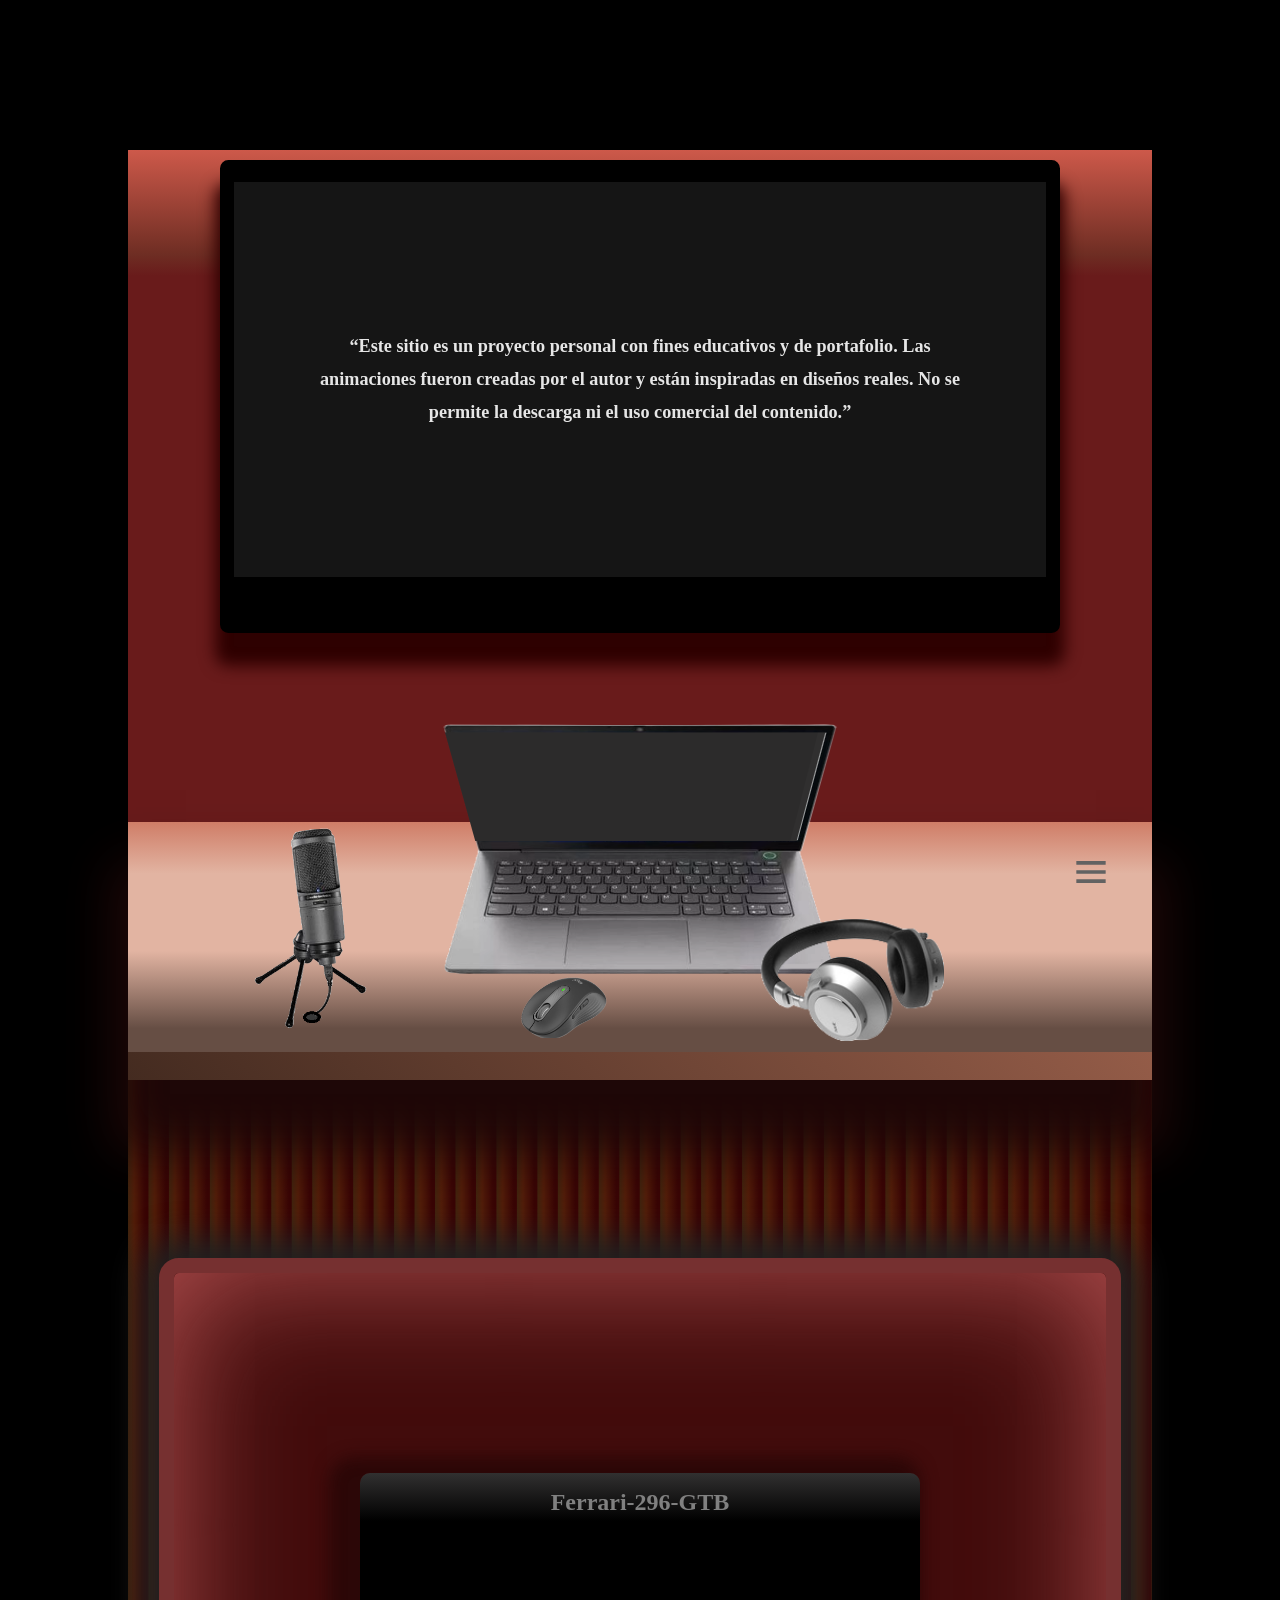
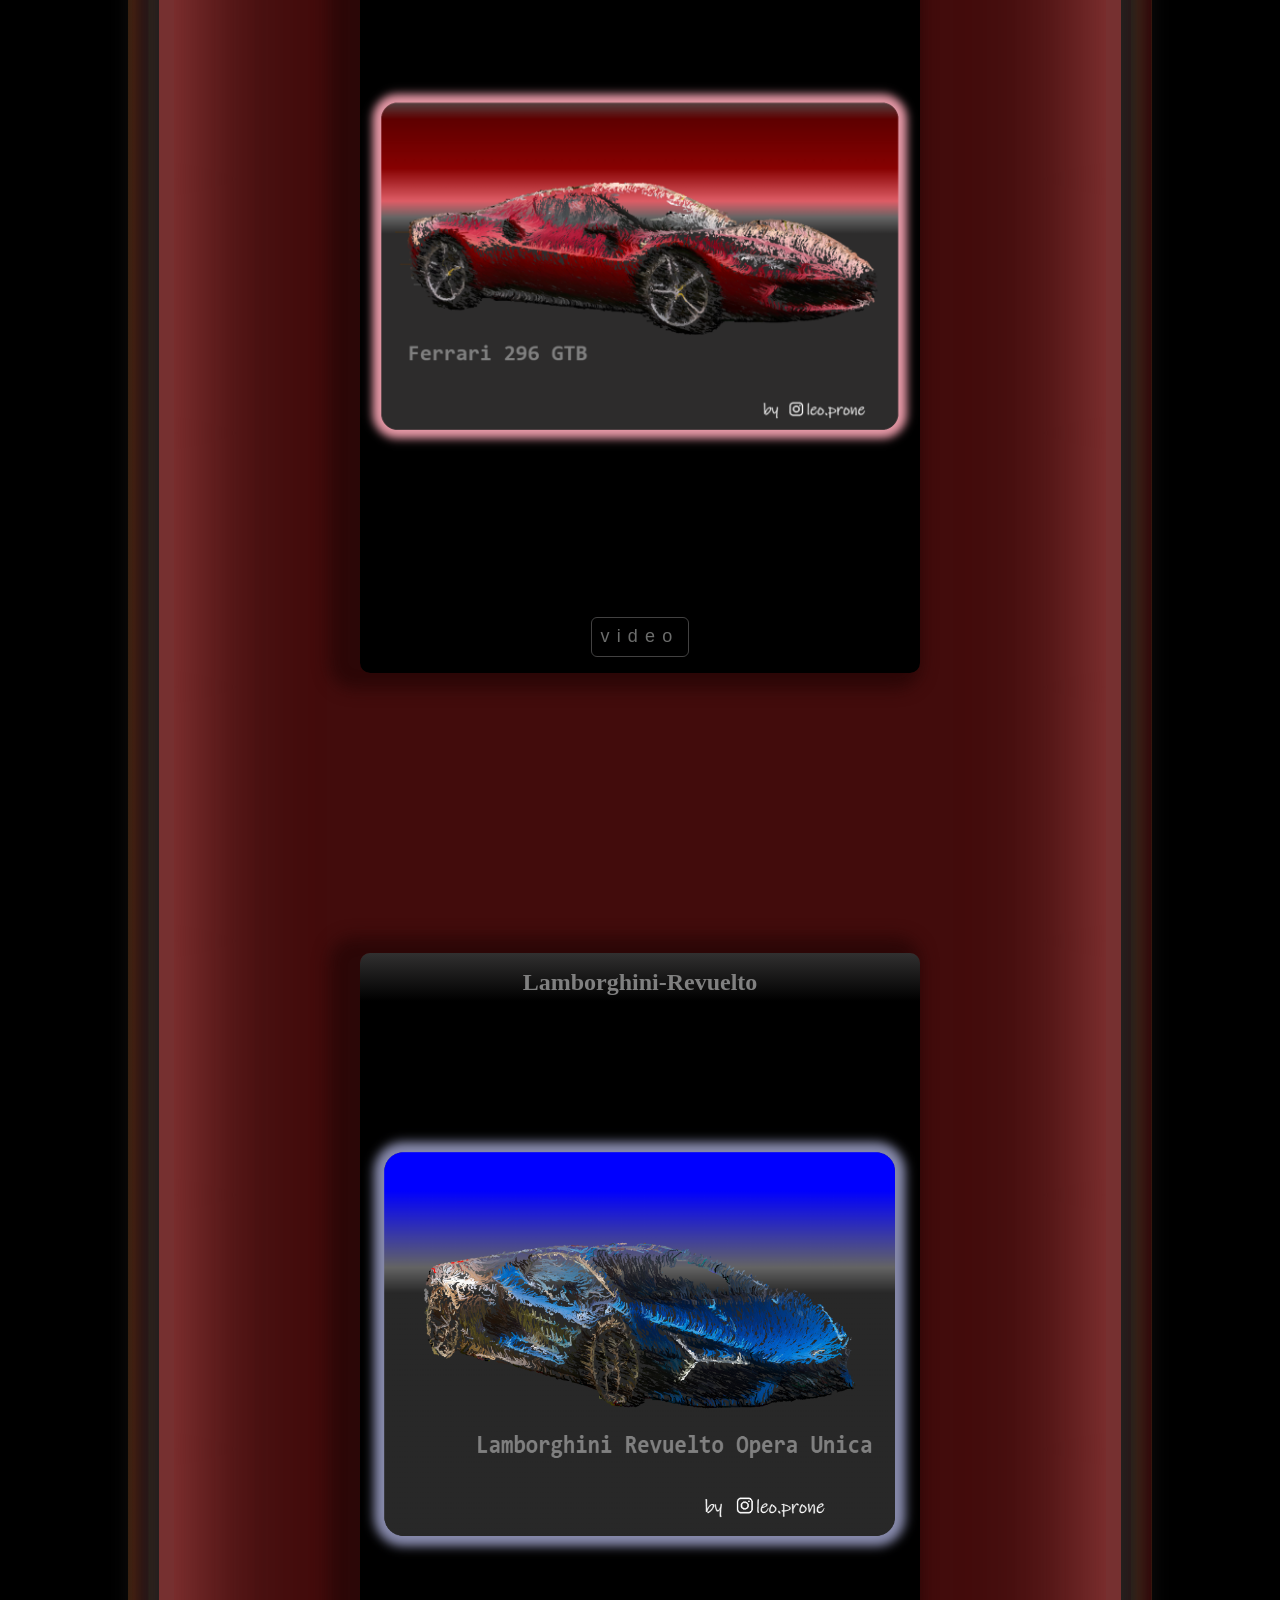
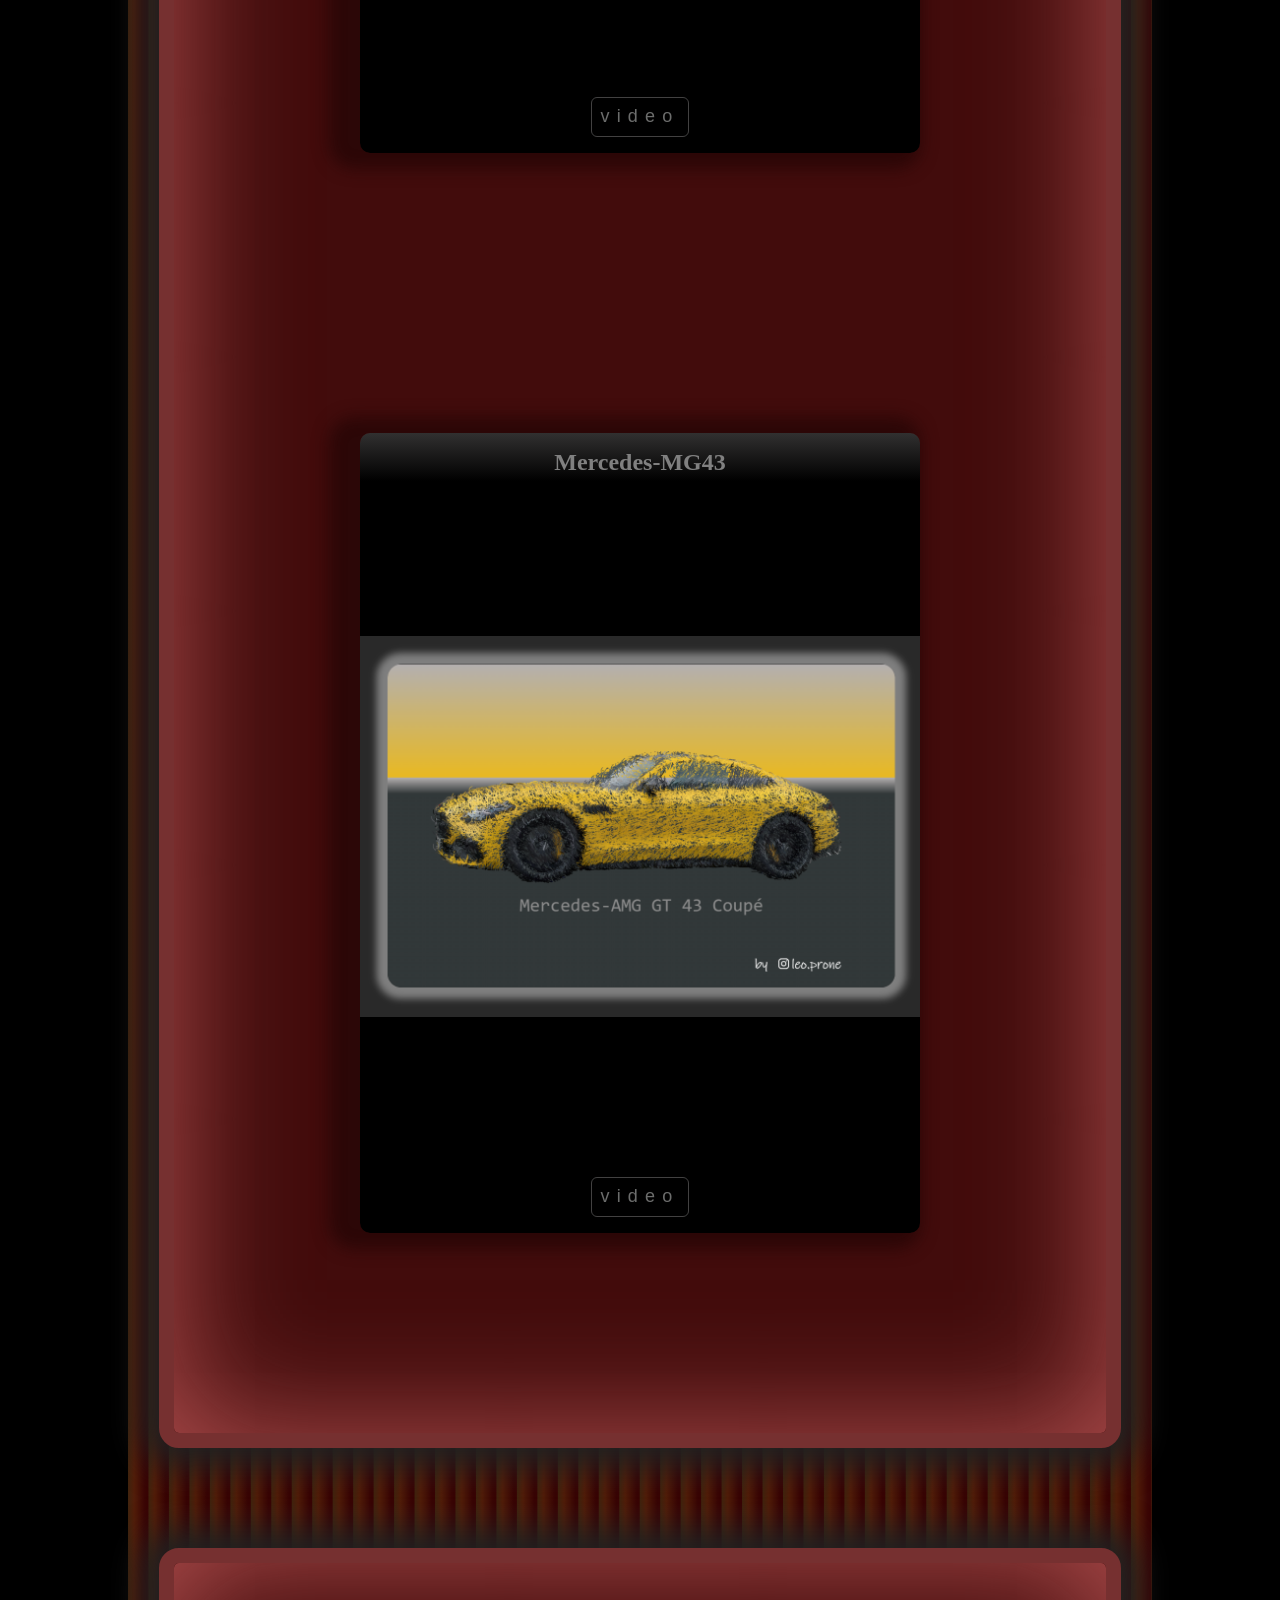
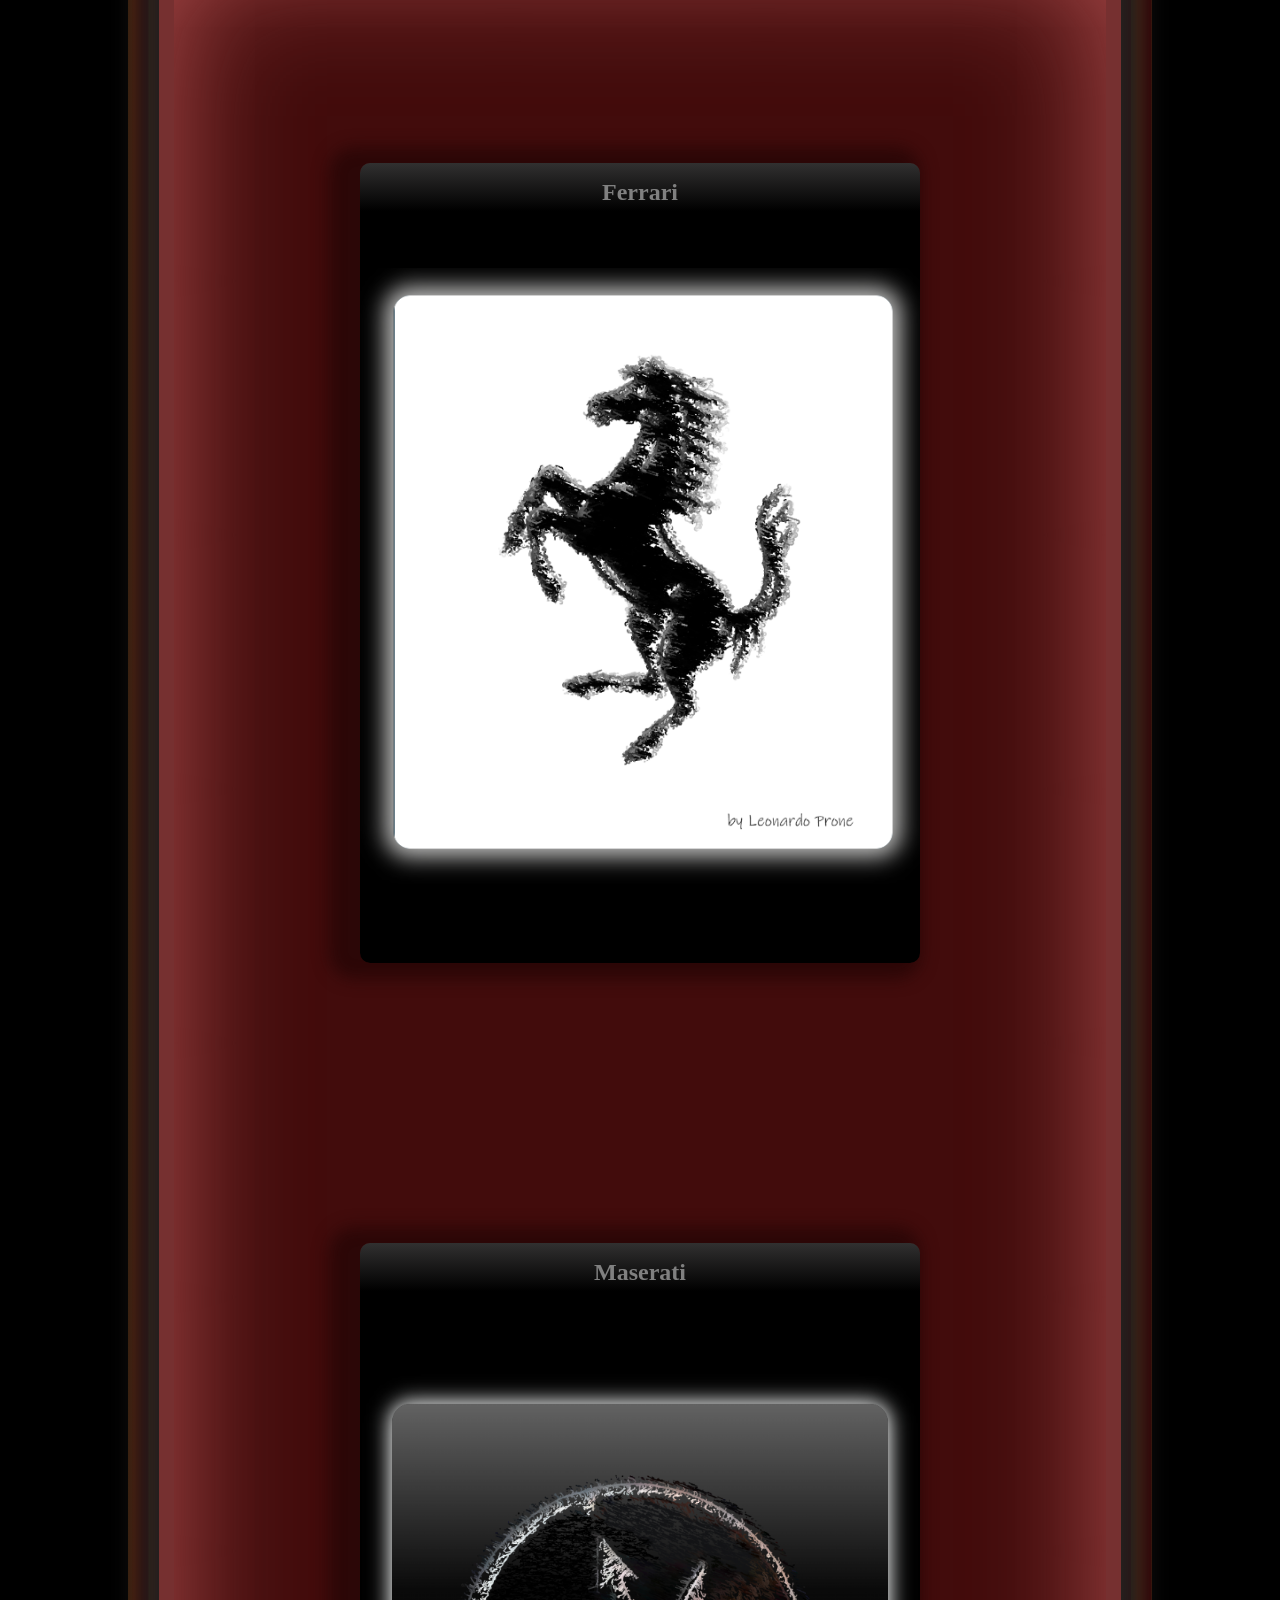
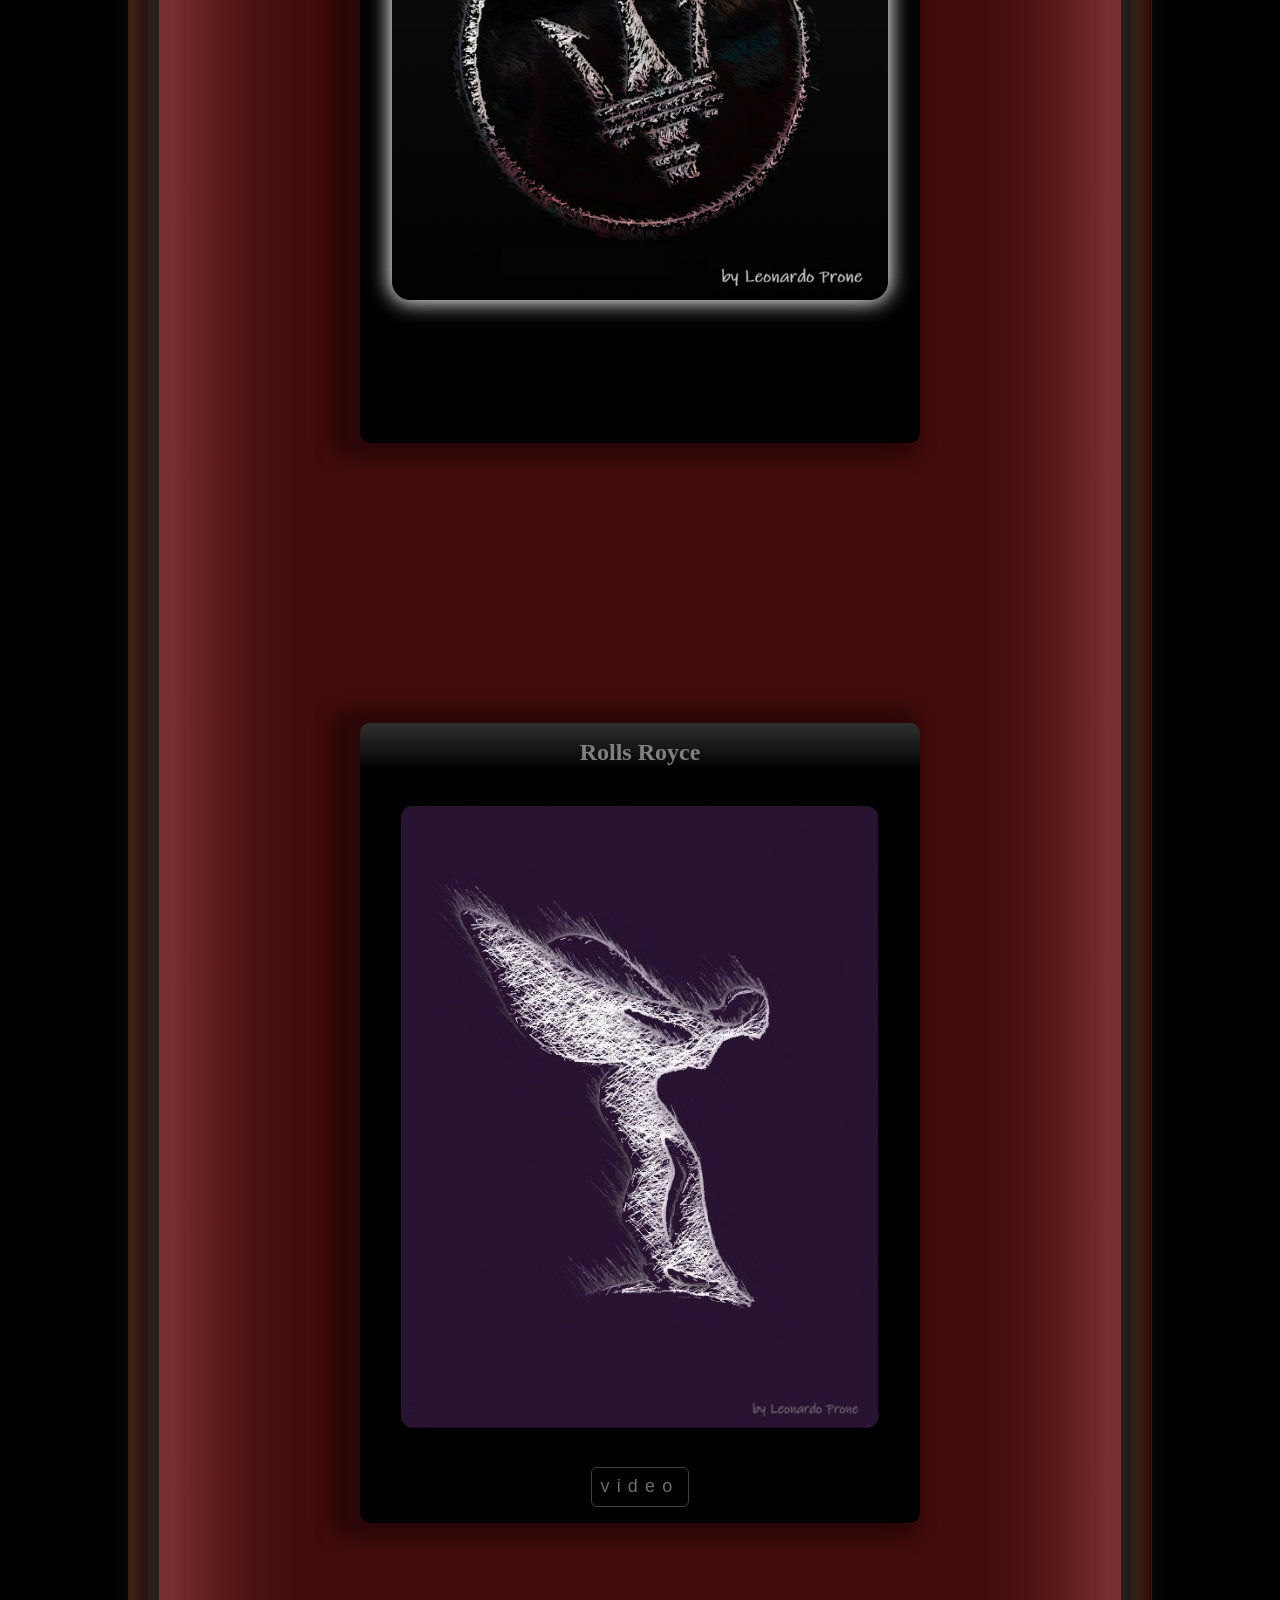
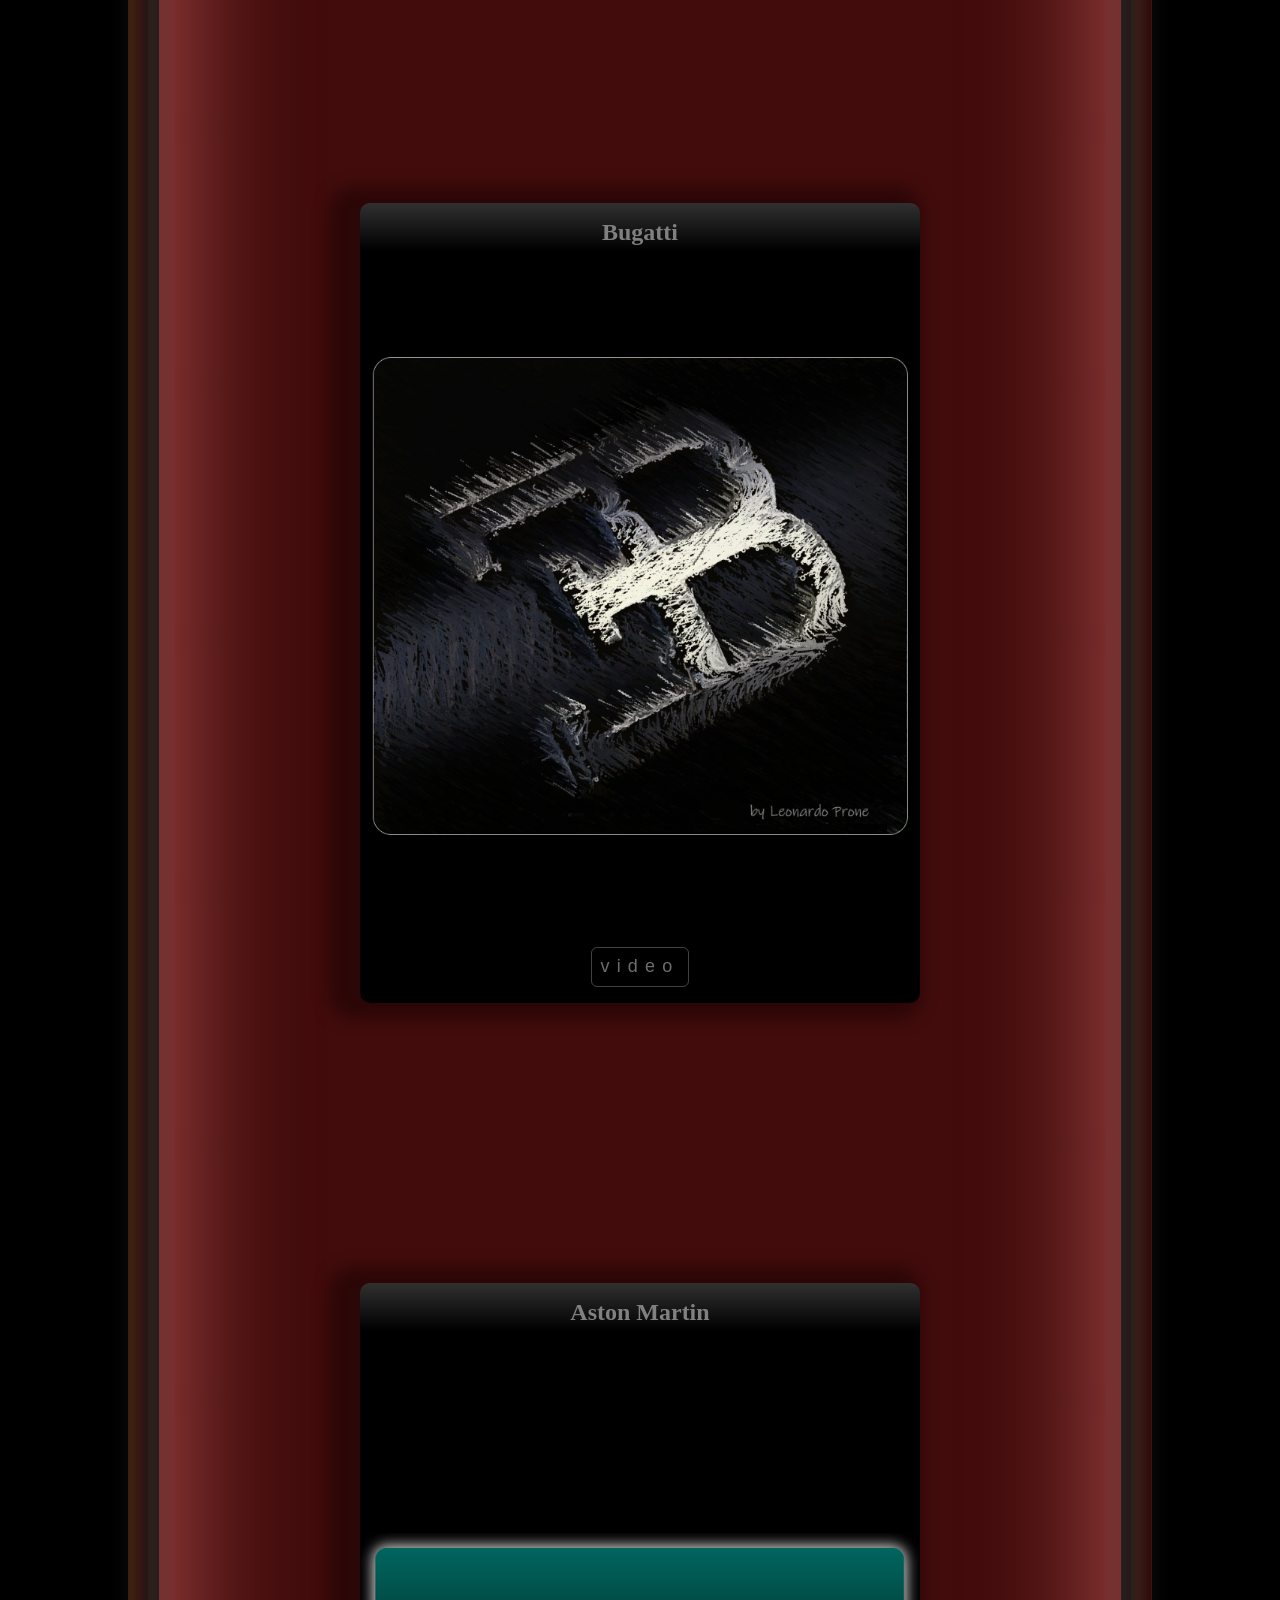
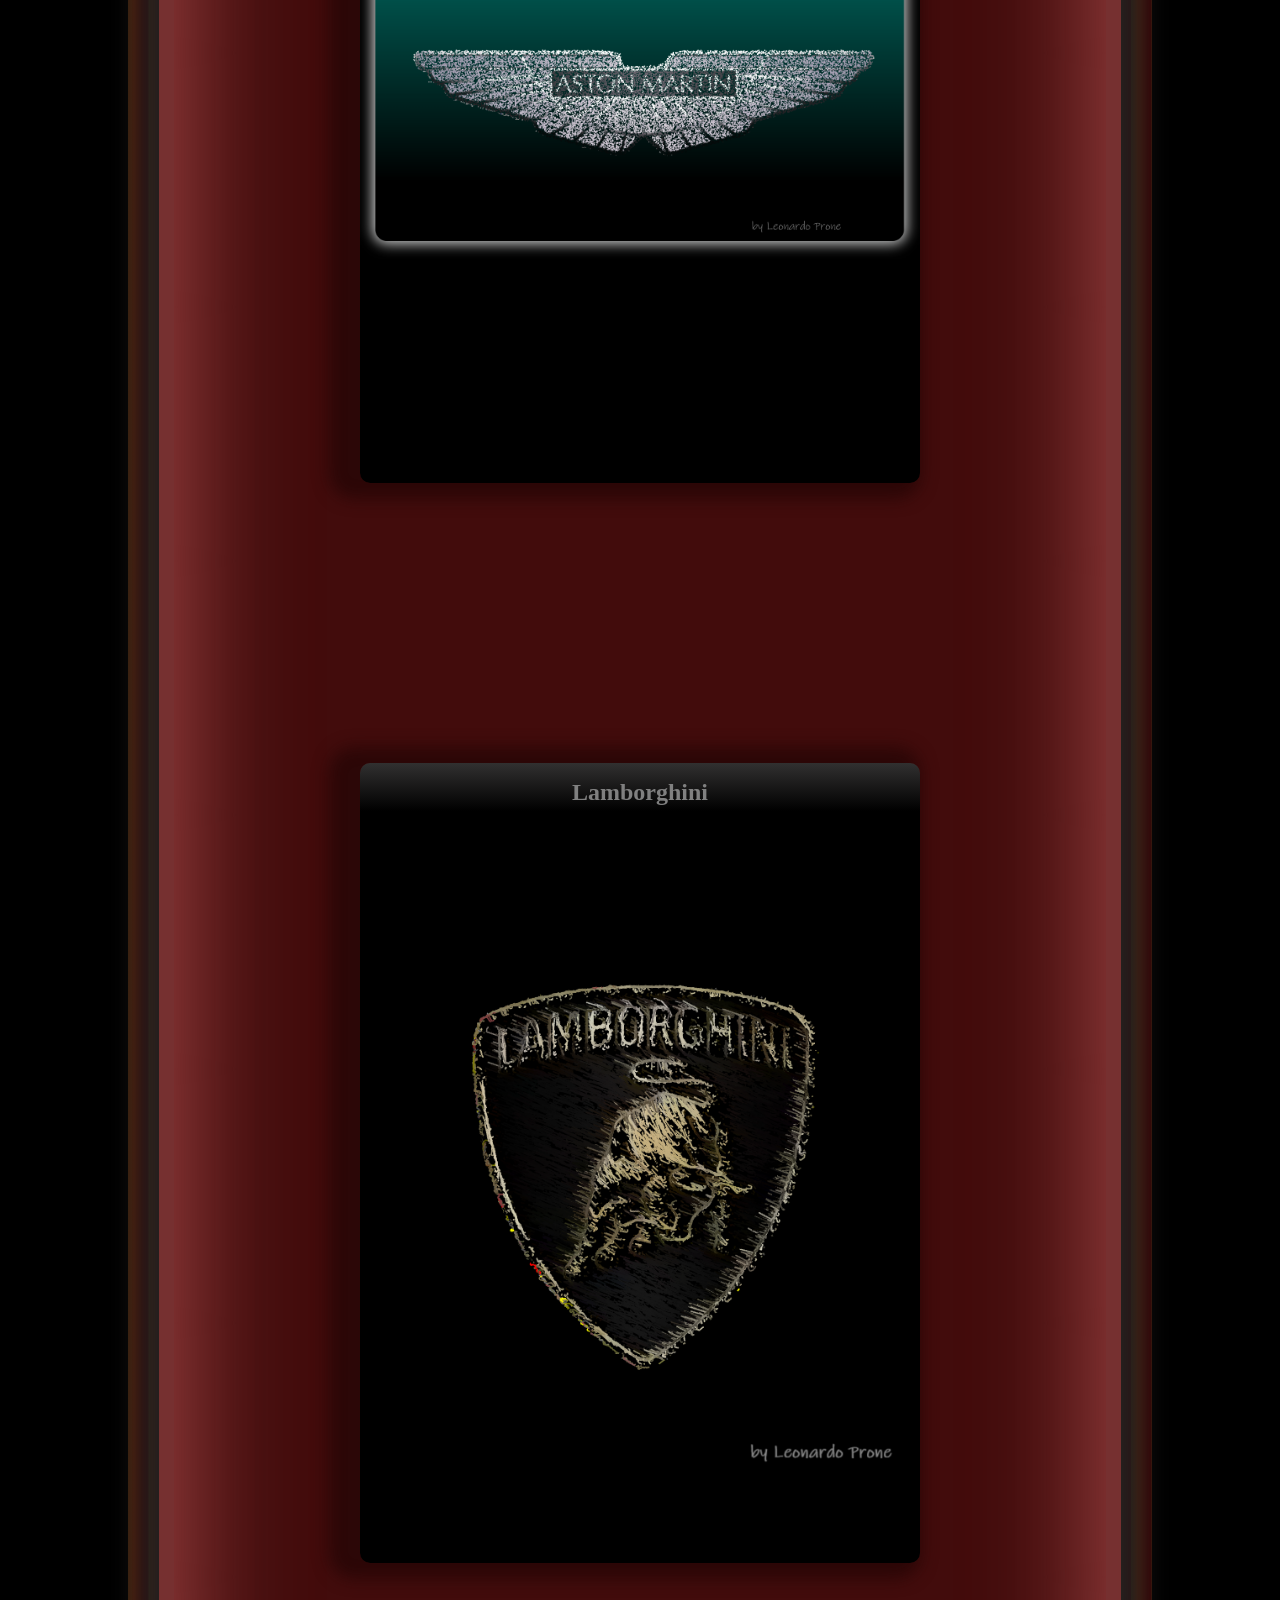
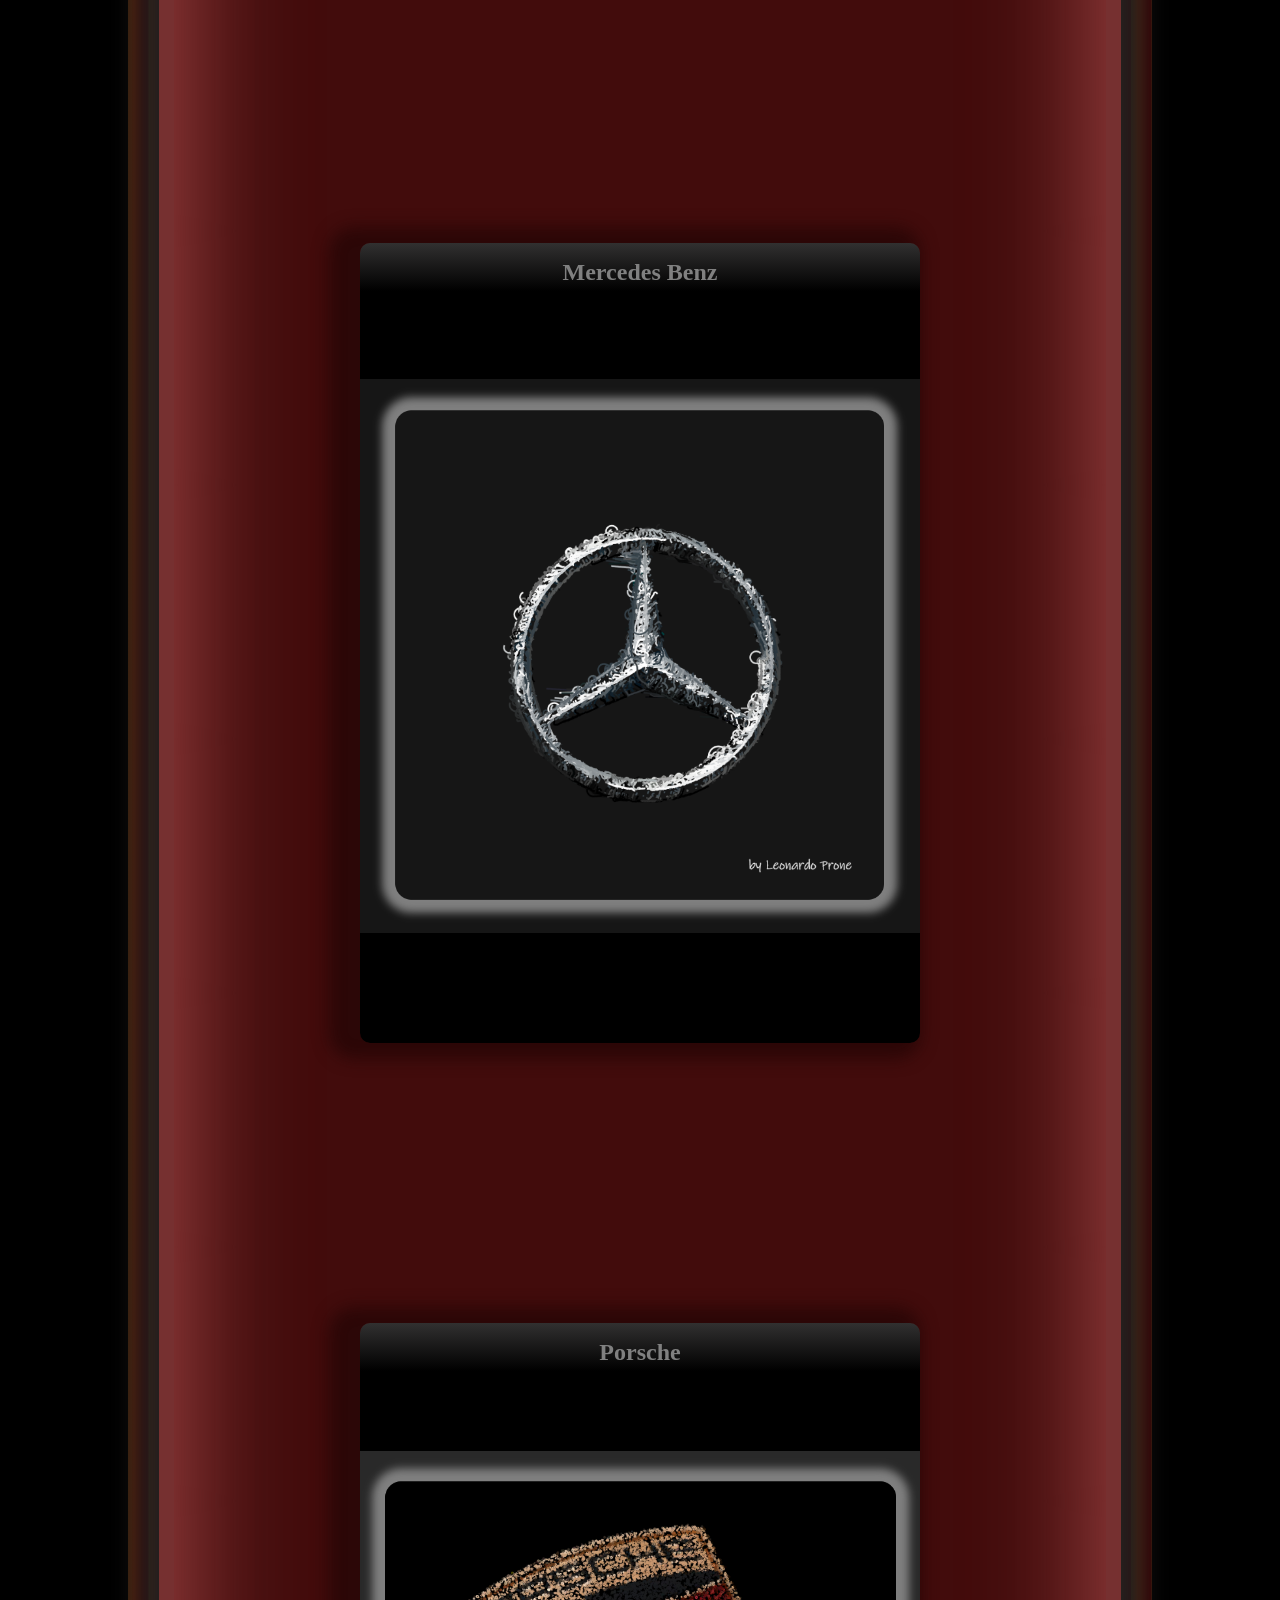
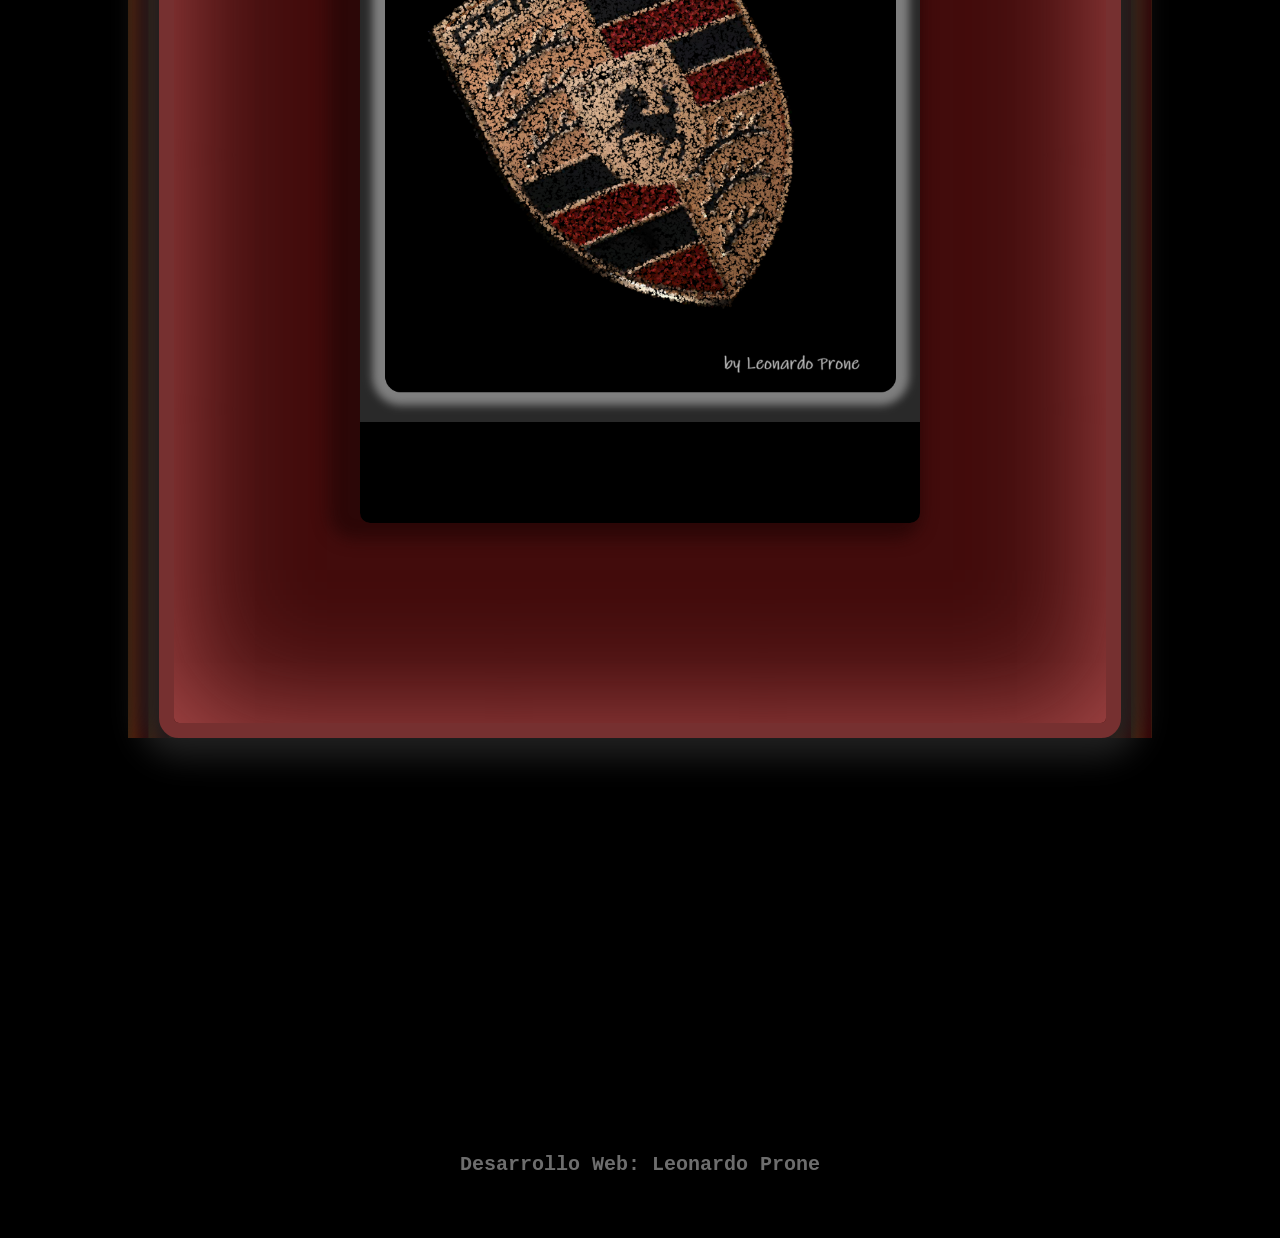
==== commit 3c846ac8: "Add files via upload" ====
--- a/index.html
+++ b/index.html
@@ -165,31 +165,31 @@
         
             <div class="botones-download-video">
               <!--  botón descarga video Ferrari 296GTB -->
-              <div id="btn-download-video-ferrari296" class="btn-download display-none">
+             <!--  <div id="btn-download-video-ferrari296" class="btn-download display-none">
                   <a  href="assets/videos/video_audio_ferrari296GTB_compr.mp4"  download="video_ferrari296"></a>
-              </div>
+              </div> -->
 
               <!--  botón descarga video  Lamborghini Revuelto   -->
-              <div id="btn-download-video-lamborghini-revuelto" class="btn-download display-none">
+             <!--  <div id="btn-download-video-lamborghini-revuelto" class="btn-download display-none">
                 <a  href="assets/videos/video_lamborghini_revuelto.mp4"  download="video_lamborghini_revuelto"></a>
             </div>
-
+ -->
             
               <!--  botón descarga video Mercedes MG43  -->
-              <div id="btn-download-video-mercedes-mg43" class="btn-download display-none">
+             <!--  <div id="btn-download-video-mercedes-mg43" class="btn-download display-none">
                 <a  href="assets/videos/video_mercedes_mg43.mp4"  download="video_mercedes_mg43"></a>
             </div>
-
+ -->
               <!--  botón descarga video logo Bugatti - audio  -->
-              <div id="btn-download-video-logo-bugatti-audio" class="btn-download display-none">
+            <!--   <div id="btn-download-video-logo-bugatti-audio" class="btn-download display-none">
                 <a  href="assets/videos/video_audio_logo_bugatti_compr.mp4"  download="video_audio_logo_bugatti_compr.mp4"></a>
-            </div>
+            </div> -->
 
             
               <!--  botón descarga video logo Rolls Royce -->
-              <div id="btn-download-video-logo-rolls-royce" class="btn-download display-none">
+            <!--   <div id="btn-download-video-logo-rolls-royce" class="btn-download display-none">
                 <a  href="assets/videos/video_logo_rolls_royce_compr.mp4"  download="video_logo_rolls_royce_compr.mp4"></a>
-            </div>
+            </div> -->
 
             </div>
    
@@ -302,8 +302,9 @@
   
   <!--  FERRARI 296 GTB  -->
  <div class="card">
-  <a href="assets/images/img_ferrari296GTB.png"  class="btn-video" download="Ferrari-296-GTB"></a>
-
+  <!-- <a href="assets/images/img_ferrari296GTB.png"  class="btn-video" download="Ferrari-296-GTB"></a>
+ -->
+   <span class="marca">Ferrari-296-GTB</span>
    <div class="image">
     <img src="assets/images/img_ferrari296GTB.png">
   </div>
@@ -314,8 +315,9 @@
 
  <!--  LAMBORGHINI REVUELTO  -->
  <div class="card">
-  <a href="assets/images/img_lamborghini_revuelto.png"  class="btn-video" download="Lamborghini-Revuelto"></a>
-
+  <!-- <a href="assets/images/img_lamborghini_revuelto.png"  class="btn-video" download="Lamborghini-Revuelto"></a>
+ -->
+  <span class="marca">Lamborghini-Revuelto</span>
   <div class="image">
     <img src="assets/images/img_lamborghini_revuelto.png">
   </div>
@@ -327,8 +329,8 @@
 
  <!--  MERCEDES MG43  -->
  <div class="card">
-  <a href="assets/images/img_mercedes_amg_gt43.png"  class="btn-video" download="Mercedes-MG43"></a>
-
+ <!--  <a href="assets/images/img_mercedes_amg_gt43.png"  class="btn-video" download="Mercedes-MG43"></a> -->
+   <span class="marca">Mercedes-MG43</span>
    <div class="image">
     <img src="assets/images/img_mercedes_amg_gt43.png">
   </div>
@@ -345,8 +347,9 @@
   
   <!--  FERRARI LOGO  -->
  <div class="card">
-  <a href="assets/images/img_logo_ferrari.png"  class="btn-video" download="logo_ferrari"></a>
-
+  <!-- <a href="assets/images/img_logo_ferrari.png"  class="btn-video" download="logo_ferrari"></a>
+ -->
+   <span class="marca">Ferrari</span>
    <div class="image">
     <img src="assets/images/img_logo_ferrari.png">
   </div>
@@ -359,8 +362,9 @@
 
  <!--  MASERATI LOGO -->
  <div class="card">
-  <a href="assets/images/img_logo_maserati.png"  class="btn-video" download="logo_maserati"></a>
-
+ <!--  <a href="assets/images/img_logo_maserati.png"  class="btn-video" download="logo_maserati"></a>
+ -->
+   <span class="marca">Maserati</span>
    <div class="image">
     <img src="assets/images/img_logo_maserati.png">
   </div>
@@ -374,8 +378,9 @@
  
  <!--  ROLLS ROYCE LOGO -->
  <div class="card">
-  <a href="assets/images/img_logo_rolls_royce.jpg"  class="btn-video" download="logo_rolls_royce"></a>
-
+  <!-- <a href="assets/images/img_logo_rolls_royce.jpg"  class="btn-video" download="logo_rolls_royce"></a>
+ -->
+  <span class="marca">Rolls Royce</span>
   <div class="image">
     <img src="assets/images/img_logo_rolls_royce.jpg">
   </div>
@@ -387,8 +392,9 @@
 
  <!--  Bugatti LOGO - Audio -->
  <div class="card">
-  <a href="assets/images/img_logo_bugatti.png"  class="btn-video" download="logo_bugatti"></a>
-
+  <!-- <a href="assets/images/img_logo_bugatti.png"  class="btn-video" download="logo_bugatti"></a>
+ -->
+  <span class="marca">Bugatti</span>
   <div class="image">
     <img src="assets/images/img_logo_bugatti.png">
   </div>
@@ -399,8 +405,9 @@
 
  <!--  ASTON MARTIN LOGO -->
  <div class="card">
-  <a href="assets/images/img_logo_aston_martin_verde.png"  class="btn-video" download="logo_aston_martin"></a>
- 
+  <!-- <a href="assets/images/img_logo_aston_martin_verde.png"  class="btn-video" download="logo_aston_martin"></a>
+  -->
+  <span class="marca">Aston Martin</span>
  <!--  <a href="#monitor"><input type="button" class="btn-video" id="btn-logo-aston-martin" value="video"></a>
  -->  <div class="image">
     <img src="assets/images/img_logo_aston_martin_verde.png">
@@ -413,8 +420,9 @@
 
  <!--  LAMBORGHINI LOGO -->
  <div class="card">
-  <a href="assets/images/img_logo_lamborghini.png"  class="btn-video" download="logo_lamborghini"></a>
-
+  <!-- <a href="assets/images/img_logo_lamborghini.png"  class="btn-video" download="logo_lamborghini"></a>
+ -->
+  <span class="marca">Lamborghini</span>
    <div class="image">
     <img src="assets/images/img_logo_lamborghini.png">
   </div>
@@ -426,8 +434,9 @@
 
  <!--  MERCEDES LOGO  -->
  <div class="card">
-  <a href="assets/images/img_logo_mercedes_benz.png"  class="btn-video" download="logo_mercedes_benz"></a>
-
+  <!-- <a href="assets/images/img_logo_mercedes_benz.png"  class="btn-video" download="logo_mercedes_benz"></a>
+ -->
+  <span class="marca">Mercedes Benz</span>
    <div class="image">
     <img src="assets/images/img_logo_mercedes_benz.png">
   </div>
@@ -440,8 +449,9 @@
  
  <!--  PORSCHE LOGO  -->
  <div class="card">
-  <a href="assets/images/img_logo_porsche.png"  class="btn-video" download="logo_porsche"></a>
-
+  <!-- <a href="assets/images/img_logo_porsche.png"  class="btn-video" download="logo_porsche"></a>
+ -->
+  <span class="marca">Porsche</span>
   <!-- <a href="#monitor"><input type="button" class="btn-video" id="btn-logo-porsche" value="video"></a>
   --> <div class="image">
     <img src="assets/images/img_logo_porsche.png">
--- a/styles/base.css
+++ b/styles/base.css
@@ -115,7 +115,7 @@
     }
     
     .menu-btn svg {
-      fill: var(--menu-btn-color);
+      fill: rgb(98, 98, 98);
         
     }
     
@@ -145,14 +145,14 @@
       font-weight: 100;
       text-align: center;
       text-decoration: none;
-      color: var(--menu-btn-color);
-    }
-    
-    .menu a:hover {
-      color: gray;
+      color: rgb(98, 98, 98);
+    }
+    
+    /* .menu a:hover {
+      color: rgb(98, 98, 98);
    
       font-size: 1.5rem;
-    }
+    } */
 
     .none {
       display: none;
--- a/styles/base.css
+++ b/styles/base.css
@@ -115,7 +115,7 @@
     }
     
     .menu-btn svg {
-      fill: var(--menu-btn-color);
+      fill: rgb(98, 98, 98);
         
     }
     
@@ -145,14 +145,14 @@
       font-weight: 100;
       text-align: center;
       text-decoration: none;
-      color: var(--menu-btn-color);
-    }
-    
-    .menu a:hover {
-      color: gray;
+      color: rgb(98, 98, 98);
+    }
+    
+    /* .menu a:hover {
+      color: rgb(98, 98, 98);
    
       font-size: 1.5rem;
-    }
+    } */
 
     .none {
       display: none;
--- a/styles/base.css
+++ b/styles/base.css
@@ -115,7 +115,7 @@
     }
     
     .menu-btn svg {
-      fill: var(--menu-btn-color);
+      fill: rgb(98, 98, 98);
         
     }
     
@@ -145,14 +145,14 @@
       font-weight: 100;
       text-align: center;
       text-decoration: none;
-      color: var(--menu-btn-color);
-    }
-    
-    .menu a:hover {
-      color: gray;
+      color: rgb(98, 98, 98);
+    }
+    
+    /* .menu a:hover {
+      color: rgb(98, 98, 98);
    
       font-size: 1.5rem;
-    }
+    } */
 
     .none {
       display: none;
--- a/styles/posta.css
+++ b/styles/posta.css
@@ -22,7 +22,7 @@
 
 .container-total{
   position: relative;
-  font-size: 1px;
+  font-size: .85px;
   width: 100%;
   
   margin: 0px auto;
@@ -95,7 +95,7 @@
   font-size: 20px;
   font-family: monospace;
   letter-spacing: 2px;
-  color: rgb(174, 174, 174);
+  color: rgb(98, 98, 98);
 }
 
 
@@ -186,9 +186,9 @@
  .monitor p{
   width: 90%;
   color: rgb(230, 230, 230);
-  font-size: 14px;
+  font-size: 13em;
   margin: 0 auto;
-  line-height: 30px;
+  line-height: 1.8em;
   text-align: center;
 }
 
@@ -217,6 +217,12 @@
   
 }
 
+.marca{
+   font-size: 12em;
+   margin-left: 0px;
+   color: gray;
+   background-color: transparent;
+}
 
 
 .btn-video{
@@ -617,9 +623,9 @@
  .monitor p{
   width: 80%;
   color: rgb(230, 230, 230);
-  font-size: 28px;
-  
-  line-height: 35px;
+ /*  font-size: 28px;
+  
+  line-height: 35px; */
   
 }
 
@@ -667,9 +673,9 @@
  .monitor p{
   width: 80%;
   color: rgb(230, 230, 230);
-  font-size: 34px;
-  
-  line-height: 45px;
+  /* font-size: 34px;
+  
+  line-height: 45px; */
   
 }
 
@@ -842,10 +848,10 @@
   align-items: center;
   justify-content: space-between;
   width: 280em;
-  height: 440em;
+  height: 400em;
   padding: 8em 0;
   margin: 70em auto;
-  background: linear-gradient(0deg, black 0%, black 90%, rgb(49, 48, 48) 100%);
+  background: linear-gradient(0deg, black 0%, black 94%, rgb(49, 48, 48) 100%);
   box-shadow: -15px 0 1rem 1rem rgb(44, 7, 7);
   transition: transform .5s ease-out;
   border-radius: 10px;
